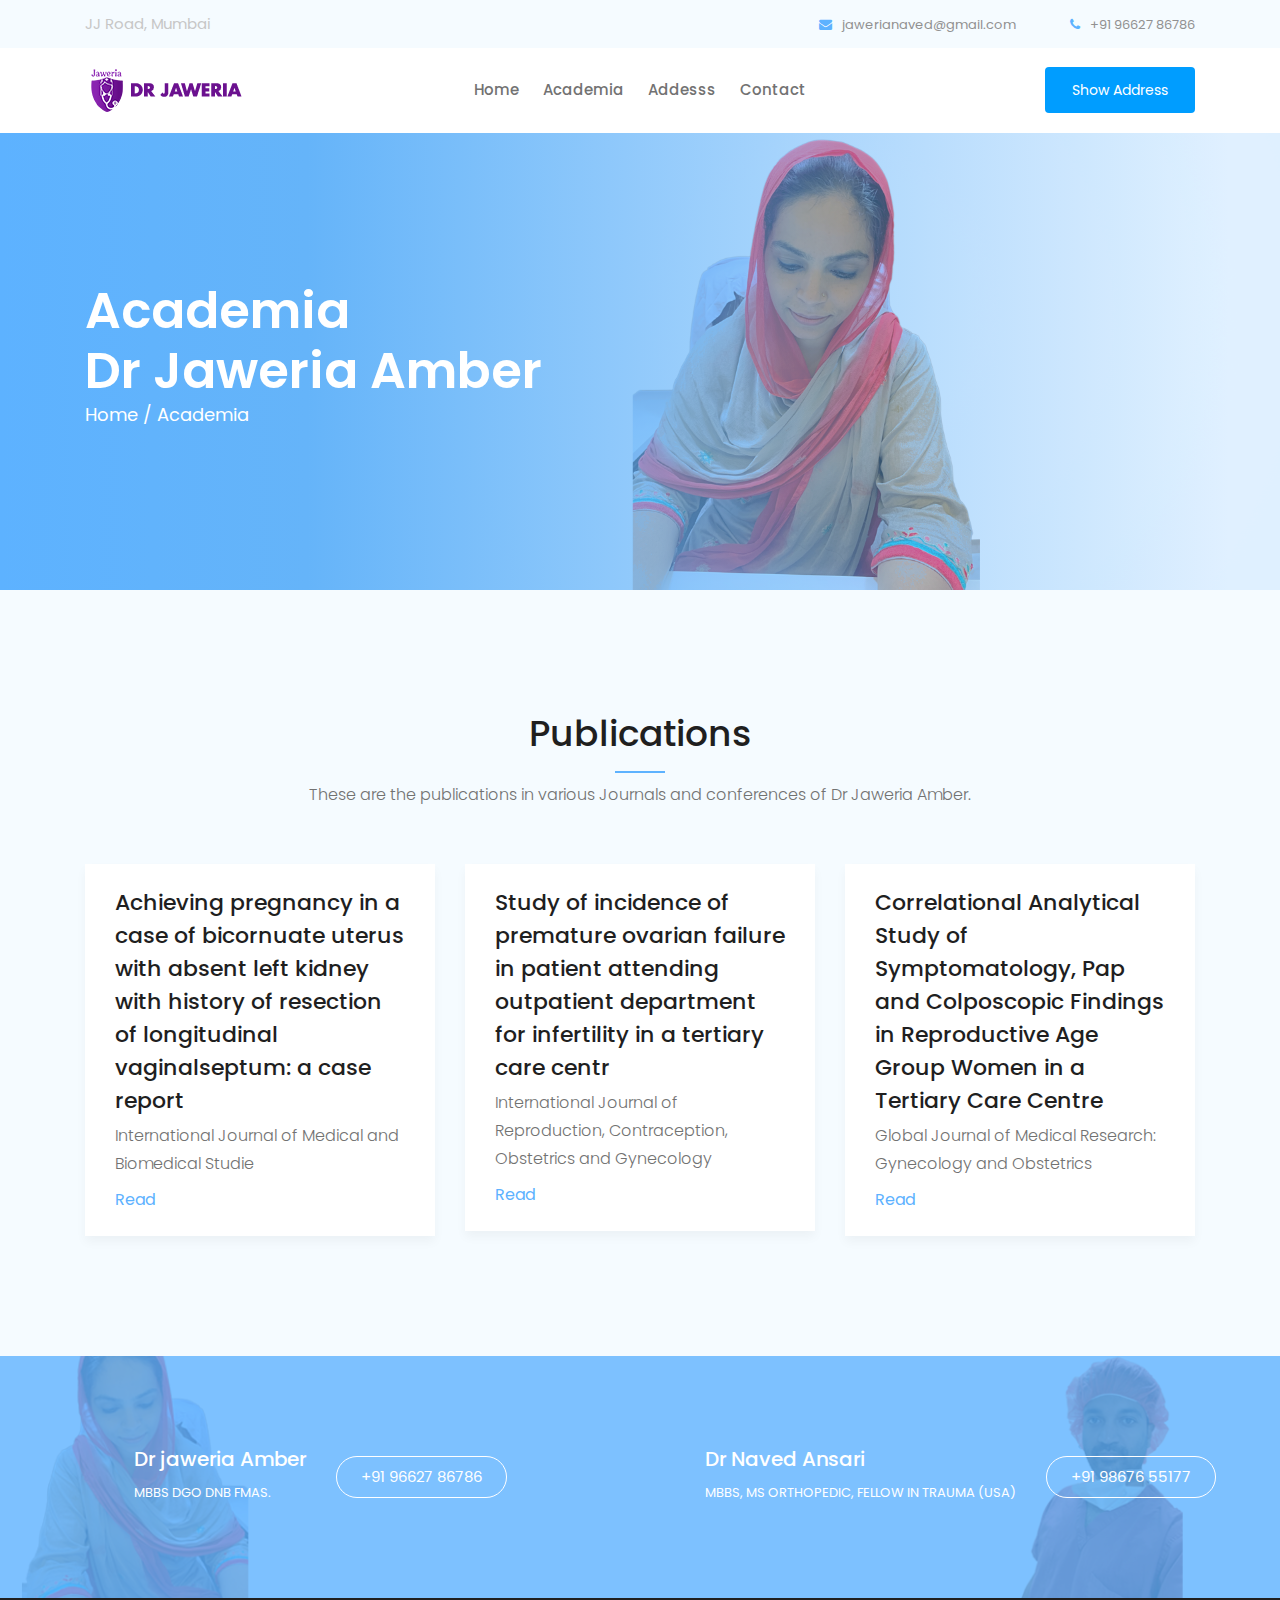
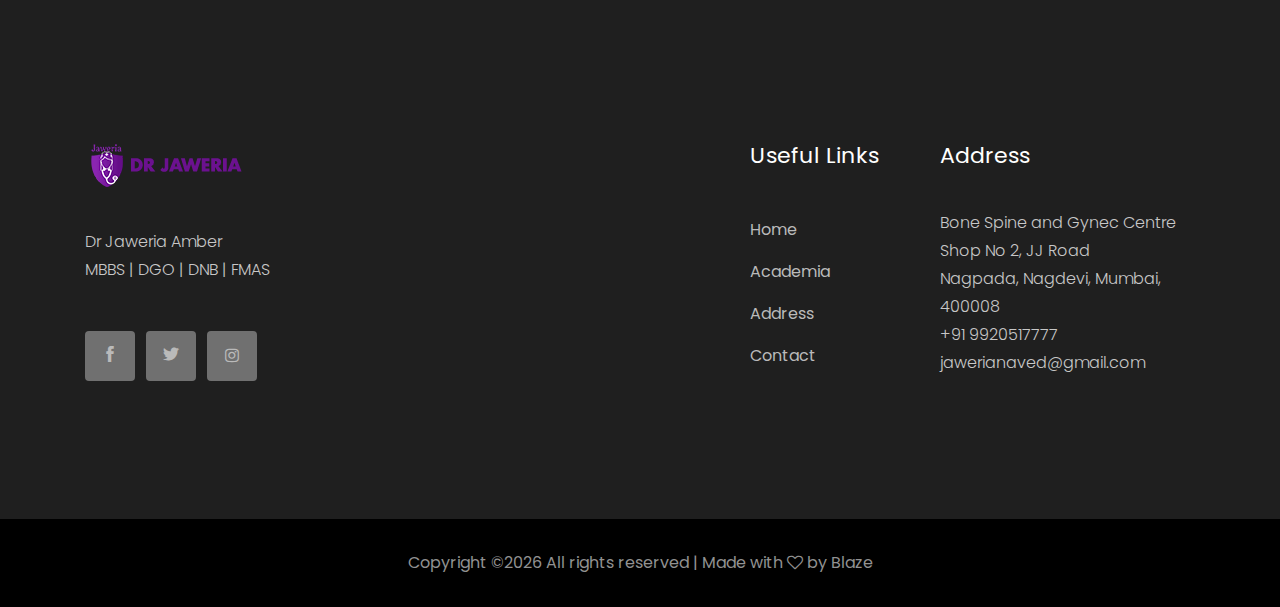
==== academia.html @ 2523c45d "academia added" ====
<!doctype html>
<html class="no-js" lang="zxx">

<head>
    <meta charset="utf-8">
    <meta http-equiv="x-ua-compatible" content="ie=edge">
    <title>Dr Jaweria Amber | Academia</title>
    <meta name="description" content="">
    <meta name="viewport" content="width=device-width, initial-scale=1">

    <!-- SEO WITH META TAGS -->

		<meta name="description" content="Dr Jaweria Amber Ansari is a consulting gynecologist and laparoscopy surgeon with 6 years experience. She works in Bone and Spine and Gynec clinic. She is working as consultant gynecologist in  Elizabeth hospital, Masina Hospital, Saboo Siddiqui Hospital, Habib Hospital, Dholkawala and fauzia nursing home.">

		<meta name="author" content="Jaweria Amber">
	  
		<meta name="robots" content="index, follow" />
	  
		<meta name="keywords" content="Dr Jaweria Amber, Jawer Amber, Jaweria Qazi, Genaecology, Pregnancy, Infertility, Laparoscopy, PCOS, Gynecologist, Doctor, South mumbai, Jj road, Bone spine and Gynec centre">
	  
		<meta name="copyright" content="Dr Jaweria Amber">
	  
		<meta name="DC.title" content="Dr Jaweria Amber">
	  
        <!-- END SEO WITH META TAGS -->

        <!-- OPEN GRAPH -->

		<meta property="og:title" content="Dr Jaweria Amber">
		<meta property="og:site_name" content="Dr Jaweria Amber | Obstetrician Gynecologist and Laparoscopy Surgeon">
		<meta property="og:url" content="https://www.drjaweriaamber.com/">
		<meta property="og:description" content="Dr Jaweria Amber Ansari is a consulting gynecologist and laparoscopy surgeon with 6 years experience. She works in Bone and Spine and Gynec clinic. She is working as consultant gynecologist in  Elizabeth hospital, Masina Hospital, Saboo Siddiqui Hospital, Habib Hospital, Dholkawala and fauzia nursing home.">
		<meta property="og:type" content="profile">
		<meta property="og:image" content="https://www.drjaweriaamber.com/img/jaweriaamber_ogg.jpg">

		<!-- END OPEN GRAPH -->

		<!-- TWITTER GRAPH -->

		<meta name="twitter:card" content="summary_large_image">
		<meta name="twitter:site" content="@MUSTAFAQAZI1998">
		<meta name="twitter:title" content="Dr Jaweria Amber | Obstetrician Gynecologist and Laparoscopy Surgeon">
		<meta name="twitter:description" content="Dr Jaweria Amber Ansari is a consulting gynecologist and laparoscopy surgeon with 6 years experience. She works in Bone and Spine and Gynec clinic. She is working as consultant gynecologist in  Elizabeth hospital, Masina Hospital, Saboo Siddiqui Hospital, Habib Hospital, Dholkawala and fauzia nursing home.">
		<meta name="twitter:image" content="https://www.drjaweriaamber.com/img/jaweriaamber_ogg.jpg">

        <!-- END TWITTER GRAPH -->
        
         <!-- GOOGLE ANALYTICS -->
            <!-- Global site tag (gtag.js) - Google Analytics -->
            <script async src="https://www.googletagmanager.com/gtag/js?id=UA-151672961-6"></script>
            <script>
            window.dataLayer = window.dataLayer || [];
            function gtag(){dataLayer.push(arguments);}
            gtag('js', new Date());

            gtag('config', 'UA-151672961-6');
            </script>
    <!-- END GOOGLE ANALYTICS -->

   <!-- <link rel="manifest" href="site.webmanifest"> -->
   <link rel="apple-touch-icon" sizes="57x57" href="favicon/apple-icon-57x57.png">
   <link rel="apple-touch-icon" sizes="60x60" href="favicon/apple-icon-60x60.png">
   <link rel="apple-touch-icon" sizes="72x72" href="favicon/apple-icon-72x72.png">
   <link rel="apple-touch-icon" sizes="76x76" href="favicon/apple-icon-76x76.png">
   <link rel="apple-touch-icon" sizes="114x114" href="favicon/apple-icon-114x114.png">
   <link rel="apple-touch-icon" sizes="120x120" href="favicon/apple-icon-120x120.png">
   <link rel="apple-touch-icon" sizes="144x144" href="favicon/apple-icon-144x144.png">
   <link rel="apple-touch-icon" sizes="152x152" href="favicon/apple-icon-152x152.png">
   <link rel="apple-touch-icon" sizes="180x180" href="favicon/apple-icon-180x180.png">
   <link rel="icon" type="image/png" sizes="192x192"  href="favicon/android-icon-192x192.png">
   <link rel="icon" type="image/png" sizes="32x32" href="favicon/favicon-32x32.png">
   <link rel="icon" type="image/png" sizes="96x96" href="favicon/favicon-96x96.png">
   <link rel="icon" type="image/png" sizes="16x16" href="favicon/favicon-16x16.png">
   <link rel="manifest" href="favicon/manifest.json">
   <meta name="msapplication-TileColor" content="#ffffff">
   <meta name="msapplication-TileImage" content="favicon/ms-icon-144x144.png">
   <meta name="theme-color" content="#ffffff">
   <!-- Place favicon.ico in the root directory -->
    <!-- CSS here -->
    <link rel="stylesheet" href="css/bootstrap.min.css">
    <link rel="stylesheet" href="css/owl.carousel.min.css">
    <link rel="stylesheet" href="css/magnific-popup.css">
    <link rel="stylesheet" href="css/font-awesome.min.css">
    <link rel="stylesheet" href="css/themify-icons.css">
    <link rel="stylesheet" href="css/nice-select.css">
    <link rel="stylesheet" href="css/flaticon.css">
    <link rel="stylesheet" href="css/gijgo.css">
    <link rel="stylesheet" href="css/animate.css">
    <link rel="stylesheet" href="css/slicknav.css">
    <link rel="stylesheet" href="css/style.css">
    <!-- <link rel="stylesheet" href="css/responsive.css"> -->
</head>

<body>
    <!--[if lte IE 9]>
            <p class="browserupgrade">You are using an <strong>outdated</strong> browser. Please <a href="https://browsehappy.com/">upgrade your browser</a> to improve your experience and security.</p>
        <![endif]-->

    <!-- header-start -->
    <header>
            <div class="header-area ">
                <div class="header-top_area">
                    <div class="container">
                        <div class="row">
                            <div class="col-xl-6 col-md-6 ">
                                <div class="social_media_links">
                                    <a href="#">
                                        JJ Road, Mumbai
                                    </a>
                                    
                                </div>
                            </div>
                            <div class="col-xl-6 col-md-6">
                                <div class="short_contact_list">
                                    <ul>
                                        <li><a href="mailto:jawerianaved@gmail.com"> <i class="fa fa-envelope"></i> jawerianaved@gmail.com</a></li>
                                        <li><a href="tel:+919662786786"> <i class="fa fa-phone"></i> +91 96627 86786</a></li>
                                    </ul>
                                </div>
                            </div>
                        </div>
                    </div>
                </div>
                <div id="sticky-header" class="main-header-area">
                    <div class="container">
                        <div class="row align-items-center">
                            <div class="col-xl-3 col-lg-2">
                                <div class="logo">
                                    <a href="/">
                                        <img src="img/logo.png" alt="Logo">
                                    </a>
                                </div>
                            </div>
                            <div class="col-xl-6 col-lg-7">
                                <div class="main-menu  d-none d-lg-block">
                                    <nav>
                                        <ul id="navigation">
                                            <li><a href="/">Home</a></li>
                                            <li><a class="active" href="#">Academia</a></li>
                                            <!-- <li><a class="servicesbutton" href="#">Services</a></li> -->
                                            
                                            <li><a class="addressbutton" href="#">Addesss</a></li>
                                            <li><a href="#" class="contactusbutton" id="contactusbutton">Contact</a></li>
                                        </ul>
                                    </nav>
                                </div>
                            </div>
                            <div class="col-xl-3 col-lg-3 d-none d-lg-block">
                                <div class="Appointment">
                                    <div class="book_btn d-none d-lg-block">
                                        <a class="addressbutton" href="">Show Address</a>
                                    </div>
                                </div>
                            </div>
                            <div class="col-12">
                                <div class="mobile_menu d-block d-lg-none"></div>
                            </div>
                        </div>
                    </div>
                </div>
            </div>
        </header>
    <!-- header-end -->


    <!-- bradcam_area_start  -->
    <div class="bradcam_area breadcam_bg bradcam_overlay">
        <div class="container">
            <div class="row">
                <div class="col-xl-12">
                    <div class="bradcam_text">
                        <h3>Academia</h3>
                        <h3>Dr Jaweria Amber</h3>
                        <p><a href="/">Home /</a> Academia</p>
                    </div>
                </div>
            </div>
        </div>
    </div>
    <!-- bradcam_area_end  -->


  

    <!-- offers_area_start -->
    <div class="our_department_area">
        <div class="container">
            <div class="row">
                <div class="col-xl-12">
                    <div class="section_title text-center mb-55">
                        <h3>Publications</h3>
                        <p>These are the publications in various Journals and conferences of Dr Jaweria Amber. <br>
                            </p>
                    </div>
                </div>
            </div>
            <div class="row">
                <div class="col-xl-4 col-md-6 col-lg-4">
                    <div class="single_department">
                        <!-- <div class="department_thumb">
                            <img src="img/department/1.png" alt="">
                        </div> -->
                        <div class="department_content">
                            <h3><a href="#">Achieving  pregnancy  in  a  case  of  bicornuate  uterus  with  absent  left  kidney  with  history  of resection of longitudinal vaginalseptum: a case report </a></h3>
                            <p>International Journal of Medical and Biomedical Studie</p>
                            <a href="https://ijmbs.info/index.php/ijmbs/article/view/1244/1023" target="_blank" class="learn_more">Read</a>
                        </div>
                    </div>
                </div>
                <div class="col-xl-4 col-md-6 col-lg-4">
                    <div class="single_department">
                        
                        <div class="department_content">
                            <h3><a href="#">Study of incidence of premature ovarian failure in patient attending outpatient department for infertility in a tertiary care centr</a></h3>
                            <p>International Journal of Reproduction, Contraception, Obstetrics and Gynecology</p>
                            <a href="https://www.ijrcog.org/index.php/ijrcog/article/view/6960" target="_blank" class="learn_more">Read</a>
                        </div>
                    </div>
                </div>
                <div class="col-xl-4 col-md-6 col-lg-4">
                    <div class="single_department">
                        
                        <div class="department_content">
                            <h3><a href="#">Correlational Analytical Study of Symptomatology, Pap and Colposcopic Findings in Reproductive Age Group Women in a Tertiary Care Centre </a></h3>
                            <p>Global Journal of Medical Research: Gynecology and Obstetrics </p>
                            <a href="/assets/pdf/2-Correlational-Analytical-Study.pdf" target="_blank" class="learn_more">Read</a>
                        </div>
                    </div>
                </div>
                
            </div>
        </div>
    </div>
    <!-- offers_area_end -->

    


    <!-- Emergency_contact start -->
    <div class="Emergency_contact" id="contactus">
            <div class="conatiner-fluid p-0">
                <div class="row no-gutters">
                    <div class="col-xl-6">
                        <div class="single_emergency d-flex align-items-center justify-content-center emergency_bg_1 overlay_skyblue">
                            <div class="info">
                                <h3>Dr jaweria Amber</h3>
                                <p>MBBS DGO DNB FMAS.</p>
                            </div>
                            <div class="info_button">
                                <a href="#" class="boxed-btn3-white">+91 96627 86786</a>
                            </div>
                        </div>
                    </div>
                    <div class="col-xl-6">
                        <div class="single_emergency d-flex align-items-center justify-content-center emergency_bg_2 overlay_skyblue">
                            <div class="info">
                                <h3>Dr Naved Ansari</h3>
                                <p>MBBS, MS ORTHOPEDIC, FELLOW IN TRAUMA (USA)  </p>
                            </div>
                            <div class="info_button">
                                <a href="#" class="boxed-btn3-white">+91 98676 55177</a>
                            </div>
                        </div>
                    </div>
                </div>
            </div>
        </div>
    <!-- Emergency_contact end -->

<!-- footer start -->
<footer class="footer">
        <div class="footer_top">
            <div class="container">
                <div class="row">
                    <div class="col-xl-4 col-md-6 col-lg-4">
                        <div class="footer_widget">
                            <div class="footer_logo">
                                <a href="#">
                                    <img src="img/footer_logo.png" alt="">
                                </a>
                            </div>
                            <p>
                                    Dr Jaweria Amber  <br>
                                    MBBS | DGO | DNB | FMAS
                            </p>
                            <div class="socail_links">
                                <ul>
                                    <li>
                                        <a href="#">
                                            <i class="ti-facebook"></i>
                                        </a>
                                    </li>
                                    <li>
                                        <a href="#">
                                            <i class="ti-twitter-alt"></i>
                                        </a>
                                    </li>
                                    <li>
                                        <a href="#">
                                            <i class="fa fa-instagram"></i>
                                        </a>
                                    </li>
                                </ul>
                            </div>

                        </div>
                    </div>
                    <div class="col-xl-2 offset-xl-1 col-md-6 col-lg-3">
                        <!-- <div class="footer_widget">
                            <h3 class="footer_title">
                                    Departments
                            </h3>
                            <ul>
                                <li><a href="#">Eye Care</a></li>
                                <li><a href="#">Skin Care</a></li>
                                <li><a href="#">Pathology</a></li>
                                <li><a href="#">Medicine</a></li>
                                <li><a href="#">Dental</a></li>
                            </ul>

                        </div> -->
                    </div>
                    <div class="col-xl-2 col-md-6 col-lg-2">
                        <div class="footer_widget">
                            <h3 class="footer_title">
                                    Useful Links
                            </h3>
                            <ul>
                                <li><a href="/">Home</a></li>
                                <li><a href="#">Academia</a></li>
                                <li><a class="addressbutton" href="#">Address</a></li>
                                <li><a href="#" class="contactusbutton"> Contact</a></li>
                                <!-- <li><a href="#"> Appointment</a></li> -->
                            </ul>
                        </div>
                    </div>
                    <div class="col-xl-3 col-md-6 col-lg-3" id="address">
                        <div class="footer_widget">
                            <h3 class="footer_title">
                                    Address
                            </h3>
                            <p>
                                Bone Spine and Gynec Centre <br>
                                Shop No 2, JJ Road<br>
                                Nagpada, Nagdevi, Mumbai, 400008 <br>
                                +91 9920517777 <br>
                                jawerianaved@gmail.com
                            </p>
                        </div>
                    </div>
                </div>
            </div>
        </div>
        <div class="copy-right_text">
            <div class="container">
                <div class="footer_border"></div>
                <div class="row">
                    <div class="col-xl-12">
                        <p class="copy_right text-center">
                            <!-- Link back to Colorlib can't be removed. Template is licensed under CC BY 3.0. -->
Copyright &copy;<script>document.write(new Date().getFullYear());</script> All rights reserved | Made with <i class="fa fa-heart-o" aria-hidden="true"></i> by Blaze
<!-- Link back to Colorlib can't be removed. Template is licensed under CC BY 3.0. -->
                        </p>
                    </div>
                </div>
            </div>
        </div>
    </footer>
<!-- footer end  -->
    <!-- link that opens popup -->

    <!-- JS here -->
    <script src="js/vendor/modernizr-3.5.0.min.js"></script>
    <script src="js/vendor/jquery-1.12.4.min.js"></script>
    <script src="js/popper.min.js"></script>
    <script src="js/bootstrap.min.js"></script>
    <script src="js/owl.carousel.min.js"></script>
    <script src="js/isotope.pkgd.min.js"></script>
    <script src="js/ajax-form.js"></script>
    <script src="js/waypoints.min.js"></script>
    <script src="js/jquery.counterup.min.js"></script>
    <script src="js/imagesloaded.pkgd.min.js"></script>
    <script src="js/scrollIt.js"></script>
    <script src="js/jquery.scrollUp.min.js"></script>
    <script src="js/wow.min.js"></script>
    <script src="js/nice-select.min.js"></script>
    <script src="js/jquery.slicknav.min.js"></script>
    <script src="js/jquery.magnific-popup.min.js"></script>
    <script src="js/plugins.js"></script>
    <script src="js/gijgo.min.js"></script>
    <!--contact js-->
    <script src="js/contact.js"></script>
    <script src="js/jquery.ajaxchimp.min.js"></script>
    <script src="js/jquery.form.js"></script>
    <script src="js/jquery.validate.min.js"></script>
    <script src="js/mail-script.js"></script>

    <script src="js/main.js"></script>
    <script>
        $('#datepicker').datepicker({
            iconsLibrary: 'fontawesome',
            icons: {
                rightIcon: '<span class="fa fa-caret-down"></span>'
            }
        });
        $('#datepicker2').datepicker({
            iconsLibrary: 'fontawesome',
            icons: {
                rightIcon: '<span class="fa fa-caret-down"></span>'
            }

        });
    $(document).ready(function() {
    // $('.js-example-basic-multiple').select2();
});


// Scrolling
     // Scrolling 
     $(".contactusbutton").click(function(e) {
				e.preventDefault();
					$([document.documentElement, document.body]).animate({
						scrollTop: $("#contactus").offset().top -40
					}, 1000);
		});
        $(".addressbutton").click(function(e) {
				e.preventDefault();
					$([document.documentElement, document.body]).animate({
						scrollTop: $("#address").offset().top - 70
					}, 1000);
		});
        $(".servicesbutton").click(function(e) {
				e.preventDefault();
					$([document.documentElement, document.body]).animate({
						scrollTop: $("#services").offset().top - 40
					}, 1000);
		});
    </script>
</body>

</html>
---- css/themify-icons.css ----
@font-face {
	font-family: 'themify';
	src:url('../fonts/themify.eot?-fvbane');
	src:url('../fonts/themify.eot?#iefix-fvbane') format('embedded-opentype'),
		url('../fonts/themify.woff?-fvbane') format('woff'),
		url('../fonts/themify.ttf?-fvbane') format('truetype'),
		url('../fonts/themify.svg?-fvbane#themify') format('svg');
	font-weight: normal;
	font-style: normal;
}

[class^="ti-"], [class*=" ti-"] {
	font-family: 'themify';
	/* speak: none; */
	font-style: normal;
	font-weight: normal;
	font-variant: normal;
	text-transform: none;
	line-height: 1;

	/* Better Font Rendering =========== */
	-webkit-font-smoothing: antialiased;
	-moz-osx-font-smoothing: grayscale;
}

.ti-wand:before {
	content: "\e600";
}
.ti-volume:before {
	content: "\e601";
}
.ti-user:before {
	content: "\e602";
}
.ti-unlock:before {
	content: "\e603";
}
.ti-unlink:before {
	content: "\e604";
}
.ti-trash:before {
	content: "\e605";
}
.ti-thought:before {
	content: "\e606";
}
.ti-target:before {
	content: "\e607";
}
.ti-tag:before {
	content: "\e608";
}
.ti-tablet:before {
	content: "\e609";
}
.ti-star:before {
	content: "\e60a";
}
.ti-spray:before {
	content: "\e60b";
}
.ti-signal:before {
	content: "\e60c";
}
.ti-shopping-cart:before {
	content: "\e60d";
}
.ti-shopping-cart-full:before {
	content: "\e60e";
}
.ti-settings:before {
	content: "\e60f";
}
.ti-search:before {
	content: "\e610";
}
.ti-zoom-in:before {
	content: "\e611";
}
.ti-zoom-out:before {
	content: "\e612";
}
.ti-cut:before {
	content: "\e613";
}
.ti-ruler:before {
	content: "\e614";
}
.ti-ruler-pencil:before {
	content: "\e615";
}
.ti-ruler-alt:before {
	content: "\e616";
}
.ti-bookmark:before {
	content: "\e617";
}
.ti-bookmark-alt:before {
	content: "\e618";
}
.ti-reload:before {
	content: "\e619";
}
.ti-plus:before {
	content: "\e61a";
}
.ti-pin:before {
	content: "\e61b";
}
.ti-pencil:before {
	content: "\e61c";
}
.ti-pencil-alt:before {
	content: "\e61d";
}
.ti-paint-roller:before {
	content: "\e61e";
}
.ti-paint-bucket:before {
	content: "\e61f";
}
.ti-na:before {
	content: "\e620";
}
.ti-mobile:before {
	content: "\e621";
}
.ti-minus:before {
	content: "\e622";
}
.ti-medall:before {
	content: "\e623";
}
.ti-medall-alt:before {
	content: "\e624";
}
.ti-marker:before {
	content: "\e625";
}
.ti-marker-alt:before {
	content: "\e626";
}
.ti-arrow-up:before {
	content: "\e627";
}
.ti-arrow-right:before {
	content: "\e628";
}
.ti-arrow-left:before {
	content: "\e629";
}
.ti-arrow-down:before {
	content: "\e62a";
}
.ti-lock:before {
	content: "\e62b";
}
.ti-location-arrow:before {
	content: "\e62c";
}
.ti-link:before {
	content: "\e62d";
}
.ti-layout:before {
	content: "\e62e";
}
.ti-layers:before {
	content: "\e62f";
}
.ti-layers-alt:before {
	content: "\e630";
}
.ti-key:before {
	content: "\e631";
}
.ti-import:before {
	content: "\e632";
}
.ti-image:before {
	content: "\e633";
}
.ti-heart:before {
	content: "\e634";
}
.ti-heart-broken:before {
	content: "\e635";
}
.ti-hand-stop:before {
	content: "\e636";
}
.ti-hand-open:before {
	content: "\e637";
}
.ti-hand-drag:before {
	content: "\e638";
}
.ti-folder:before {
	content: "\e639";
}
.ti-flag:before {
	content: "\e63a";
}
.ti-flag-alt:before {
	content: "\e63b";
}
.ti-flag-alt-2:before {
	content: "\e63c";
}
.ti-eye:before {
	content: "\e63d";
}
.ti-export:before {
	content: "\e63e";
}
.ti-exchange-vertical:before {
	content: "\e63f";
}
.ti-desktop:before {
	content: "\e640";
}
.ti-cup:before {
	content: "\e641";
}
.ti-crown:before {
	content: "\e642";
}
.ti-comments:before {
	content: "\e643";
}
.ti-comment:before {
	content: "\e644";
}
.ti-comment-alt:before {
	content: "\e645";
}
.ti-close:before {
	content: "\e646";
}
.ti-clip:before {
	content: "\e647";
}
.ti-angle-up:before {
	content: "\e648";
}
.ti-angle-right:before {
	content: "\e649";
}
.ti-angle-left:before {
	content: "\e64a";
}
.ti-angle-down:before {
	content: "\e64b";
}
.ti-check:before {
	content: "\e64c";
}
.ti-check-box:before {
	content: "\e64d";
}
.ti-camera:before {
	content: "\e64e";
}
.ti-announcement:before {
	content: "\e64f";
}
.ti-brush:before {
	content: "\e650";
}
.ti-briefcase:before {
	content: "\e651";
}
.ti-bolt:before {
	content: "\e652";
}
.ti-bolt-alt:before {
	content: "\e653";
}
.ti-blackboard:before {
	content: "\e654";
}
.ti-bag:before {
	content: "\e655";
}
.ti-move:before {
	content: "\e656";
}
.ti-arrows-vertical:before {
	content: "\e657";
}
.ti-arrows-horizontal:before {
	content: "\e658";
}
.ti-fullscreen:before {
	content: "\e659";
}
.ti-arrow-top-right:before {
	content: "\e65a";
}
.ti-arrow-top-left:before {
	content: "\e65b";
}
.ti-arrow-circle-up:before {
	content: "\e65c";
}
.ti-arrow-circle-right:before {
	content: "\e65d";
}
.ti-arrow-circle-left:before {
	content: "\e65e";
}
.ti-arrow-circle-down:before {
	content: "\e65f";
}
.ti-angle-double-up:before {
	content: "\e660";
}
.ti-angle-double-right:before {
	content: "\e661";
}
.ti-angle-double-left:before {
	content: "\e662";
}
.ti-angle-double-down:before {
	content: "\e663";
}
.ti-zip:before {
	content: "\e664";
}
.ti-world:before {
	content: "\e665";
}
.ti-wheelchair:before {
	content: "\e666";
}
.ti-view-list:before {
	content: "\e667";
}
.ti-view-list-alt:before {
	content: "\e668";
}
.ti-view-grid:before {
	content: "\e669";
}
.ti-uppercase:before {
	content: "\e66a";
}
.ti-upload:before {
	content: "\e66b";
}
.ti-underline:before {
	content: "\e66c";
}
.ti-truck:before {
	content: "\e66d";
}
.ti-timer:before {
	content: "\e66e";
}
.ti-ticket:before {
	content: "\e66f";
}
.ti-thumb-up:before {
	content: "\e670";
}
.ti-thumb-down:before {
	content: "\e671";
}
.ti-text:before {
	content: "\e672";
}
.ti-stats-up:before {
	content: "\e673";
}
.ti-stats-down:before {
	content: "\e674";
}
.ti-split-v:before {
	content: "\e675";
}
.ti-split-h:before {
	content: "\e676";
}
.ti-smallcap:before {
	content: "\e677";
}
.ti-shine:before {
	content: "\e678";
}
.ti-shift-right:before {
	content: "\e679";
}
.ti-shift-left:before {
	content: "\e67a";
}
.ti-shield:before {
	content: "\e67b";
}
.ti-notepad:before {
	content: "\e67c";
}
.ti-server:before {
	content: "\e67d";
}
.ti-quote-right:before {
	content: "\e67e";
}
.ti-quote-left:before {
	content: "\e67f";
}
.ti-pulse:before {
	content: "\e680";
}
.ti-printer:before {
	content: "\e681";
}
.ti-power-off:before {
	content: "\e682";
}
.ti-plug:before {
	content: "\e683";
}
.ti-pie-chart:before {
	content: "\e684";
}
.ti-paragraph:before {
	content: "\e685";
}
.ti-panel:before {
	content: "\e686";
}
.ti-package:before {
	content: "\e687";
}
.ti-music:before {
	content: "\e688";
}
.ti-music-alt:before {
	content: "\e689";
}
.ti-mouse:before {
	content: "\e68a";
}
.ti-mouse-alt:before {
	content: "\e68b";
}
.ti-money:before {
	content: "\e68c";
}
.ti-microphone:before {
	content: "\e68d";
}
.ti-menu:before {
	content: "\e68e";
}
.ti-menu-alt:before {
	content: "\e68f";
}
.ti-map:before {
	content: "\e690";
}
.ti-map-alt:before {
	content: "\e691";
}
.ti-loop:before {
	content: "\e692";
}
.ti-location-pin:before {
	content: "\e693";
}
.ti-list:before {
	content: "\e694";
}
.ti-light-bulb:before {
	content: "\e695";
}
.ti-Italic:before {
	content: "\e696";
}
.ti-info:before {
	content: "\e697";
}
.ti-infinite:before {
	content: "\e698";
}
.ti-id-badge:before {
	content: "\e699";
}
.ti-hummer:before {
	content: "\e69a";
}
.ti-home:before {
	content: "\e69b";
}
.ti-help:before {
	content: "\e69c";
}
.ti-headphone:before {
	content: "\e69d";
}
.ti-harddrives:before {
	content: "\e69e";
}
.ti-harddrive:before {
	content: "\e69f";
}
.ti-gift:before {
	content: "\e6a0";
}
.ti-game:before {
	content: "\e6a1";
}
.ti-filter:before {
	content: "\e6a2";
}
.ti-files:before {
	content: "\e6a3";
}
.ti-file:before {
	content: "\e6a4";
}
.ti-eraser:before {
	content: "\e6a5";
}
.ti-envelope:before {
	content: "\e6a6";
}
.ti-download:before {
	content: "\e6a7";
}
.ti-direction:before {
	content: "\e6a8";
}
.ti-direction-alt:before {
	content: "\e6a9";
}
.ti-dashboard:before {
	content: "\e6aa";
}
.ti-control-stop:before {
	content: "\e6ab";
}
.ti-control-shuffle:before {
	content: "\e6ac";
}
.ti-control-play:before {
	content: "\e6ad";
}
.ti-control-pause:before {
	content: "\e6ae";
}
.ti-control-forward:before {
	content: "\e6af";
}
.ti-control-backward:before {
	content: "\e6b0";
}
.ti-cloud:before {
	content: "\e6b1";
}
.ti-cloud-up:before {
	content: "\e6b2";
}
.ti-cloud-down:before {
	content: "\e6b3";
}
.ti-clipboard:before {
	content: "\e6b4";
}
.ti-car:before {
	content: "\e6b5";
}
.ti-calendar:before {
	content: "\e6b6";
}
.ti-book:before {
	content: "\e6b7";
}
.ti-bell:before {
	content: "\e6b8";
}
.ti-basketball:before {
	content: "\e6b9";
}
.ti-bar-chart:before {
	content: "\e6ba";
}
.ti-bar-chart-alt:before {
	content: "\e6bb";
}
.ti-back-right:before {
	content: "\e6bc";
}
.ti-back-left:before {
	content: "\e6bd";
}
.ti-arrows-corner:before {
	content: "\e6be";
}
.ti-archive:before {
	content: "\e6bf";
}
.ti-anchor:before {
	content: "\e6c0";
}
.ti-align-right:before {
	content: "\e6c1";
}
.ti-align-left:before {
	content: "\e6c2";
}
.ti-align-justify:before {
	content: "\e6c3";
}
.ti-align-center:before {
	content: "\e6c4";
}
.ti-alert:before {
	content: "\e6c5";
}
.ti-alarm-clock:before {
	content: "\e6c6";
}
.ti-agenda:before {
	content: "\e6c7";
}
.ti-write:before {
	content: "\e6c8";
}
.ti-window:before {
	content: "\e6c9";
}
.ti-widgetized:before {
	content: "\e6ca";
}
.ti-widget:before {
	content: "\e6cb";
}
.ti-widget-alt:before {
	content: "\e6cc";
}
.ti-wallet:before {
	content: "\e6cd";
}
.ti-video-clapper:before {
	content: "\e6ce";
}
.ti-video-camera:before {
	content: "\e6cf";
}
.ti-vector:before {
	content: "\e6d0";
}
.ti-themify-logo:before {
	content: "\e6d1";
}
.ti-themify-favicon:before {
	content: "\e6d2";
}
.ti-themify-favicon-alt:before {
	content: "\e6d3";
}
.ti-support:before {
	content: "\e6d4";
}
.ti-stamp:before {
	content: "\e6d5";
}
.ti-split-v-alt:before {
	content: "\e6d6";
}
.ti-slice:before {
	content: "\e6d7";
}
.ti-shortcode:before {
	content: "\e6d8";
}
.ti-shift-right-alt:before {
	content: "\e6d9";
}
.ti-shift-left-alt:before {
	content: "\e6da";
}
.ti-ruler-alt-2:before {
	content: "\e6db";
}
.ti-receipt:before {
	content: "\e6dc";
}
.ti-pin2:before {
	content: "\e6dd";
}
.ti-pin-alt:before {
	content: "\e6de";
}
.ti-pencil-alt2:before {
	content: "\e6df";
}
.ti-palette:before {
	content: "\e6e0";
}
.ti-more:before {
	content: "\e6e1";
}
.ti-more-alt:before {
	content: "\e6e2";
}
.ti-microphone-alt:before {
	content: "\e6e3";
}
.ti-magnet:before {
	content: "\e6e4";
}
.ti-line-double:before {
	content: "\e6e5";
}
.ti-line-dotted:before {
	content: "\e6e6";
}
.ti-line-dashed:before {
	content: "\e6e7";
}
.ti-layout-width-full:before {
	content: "\e6e8";
}
.ti-layout-width-default:before {
	content: "\e6e9";
}
.ti-layout-width-default-alt:before {
	content: "\e6ea";
}
.ti-layout-tab:before {
	content: "\e6eb";
}
.ti-layout-tab-window:before {
	content: "\e6ec";
}
.ti-layout-tab-v:before {
	content: "\e6ed";
}
.ti-layout-tab-min:before {
	content: "\e6ee";
}
.ti-layout-slider:before {
	content: "\e6ef";
}
.ti-layout-slider-alt:before {
	content: "\e6f0";
}
.ti-layout-sidebar-right:before {
	content: "\e6f1";
}
.ti-layout-sidebar-none:before {
	content: "\e6f2";
}
.ti-layout-sidebar-left:before {
	content: "\e6f3";
}
.ti-layout-placeholder:before {
	content: "\e6f4";
}
.ti-layout-menu:before {
	content: "\e6f5";
}
.ti-layout-menu-v:before {
	content: "\e6f6";
}
.ti-layout-menu-separated:before {
	content: "\e6f7";
}
.ti-layout-menu-full:before {
	content: "\e6f8";
}
.ti-layout-media-right-alt:before {
	content: "\e6f9";
}
.ti-layout-media-right:before {
	content: "\e6fa";
}
.ti-layout-media-overlay:before {
	content: "\e6fb";
}
.ti-layout-media-overlay-alt:before {
	content: "\e6fc";
}
.ti-layout-media-overlay-alt-2:before {
	content: "\e6fd";
}
.ti-layout-media-left-alt:before {
	content: "\e6fe";
}
.ti-layout-media-left:before {
	content: "\e6ff";
}
.ti-layout-media-center-alt:before {
	content: "\e700";
}
.ti-layout-media-center:before {
	content: "\e701";
}
.ti-layout-list-thumb:before {
	content: "\e702";
}
.ti-layout-list-thumb-alt:before {
	content: "\e703";
}
.ti-layout-list-post:before {
	content: "\e704";
}
.ti-layout-list-large-image:before {
	content: "\e705";
}
.ti-layout-line-solid:before {
	content: "\e706";
}
.ti-layout-grid4:before {
	content: "\e707";
}
.ti-layout-grid3:before {
	content: "\e708";
}
.ti-layout-grid2:before {
	content: "\e709";
}
.ti-layout-grid2-thumb:before {
	content: "\e70a";
}
.ti-layout-cta-right:before {
	content: "\e70b";
}
.ti-layout-cta-left:before {
	content: "\e70c";
}
.ti-layout-cta-center:before {
	content: "\e70d";
}
.ti-layout-cta-btn-right:before {
	content: "\e70e";
}
.ti-layout-cta-btn-left:before {
	content: "\e70f";
}
.ti-layout-column4:before {
	content: "\e710";
}
.ti-layout-column3:before {
	content: "\e711";
}
.ti-layout-column2:before {
	content: "\e712";
}
.ti-layout-accordion-separated:before {
	content: "\e713";
}
.ti-layout-accordion-merged:before {
	content: "\e714";
}
.ti-layout-accordion-list:before {
	content: "\e715";
}
.ti-ink-pen:before {
	content: "\e716";
}
.ti-info-alt:before {
	content: "\e717";
}
.ti-help-alt:before {
	content: "\e718";
}
.ti-headphone-alt:before {
	content: "\e719";
}
.ti-hand-point-up:before {
	content: "\e71a";
}
.ti-hand-point-right:before {
	content: "\e71b";
}
.ti-hand-point-left:before {
	content: "\e71c";
}
.ti-hand-point-down:before {
	content: "\e71d";
}
.ti-gallery:before {
	content: "\e71e";
}
.ti-face-smile:before {
	content: "\e71f";
}
.ti-face-sad:before {
	content: "\e720";
}
.ti-credit-card:before {
	content: "\e721";
}
.ti-control-skip-forward:before {
	content: "\e722";
}
.ti-control-skip-backward:before {
	content: "\e723";
}
.ti-control-record:before {
	content: "\e724";
}
.ti-control-eject:before {
	content: "\e725";
}
.ti-comments-smiley:before {
	content: "\e726";
}
.ti-brush-alt:before {
	content: "\e727";
}
.ti-youtube:before {
	content: "\e728";
}
.ti-vimeo:before {
	content: "\e729";
}
.ti-twitter:before {
	content: "\e72a";
}
.ti-time:before {
	content: "\e72b";
}
.ti-tumblr:before {
	content: "\e72c";
}
.ti-skype:before {
	content: "\e72d";
}
.ti-share:before {
	content: "\e72e";
}
.ti-share-alt:before {
	content: "\e72f";
}
.ti-rocket:before {
	content: "\e730";
}
.ti-pinterest:before {
	content: "\e731";
}
.ti-new-window:before {
	content: "\e732";
}
.ti-microsoft:before {
	content: "\e733";
}
.ti-list-ol:before {
	content: "\e734";
}
.ti-linkedin:before {
	content: "\e735";
}
.ti-layout-sidebar-2:before {
	content: "\e736";
}
.ti-layout-grid4-alt:before {
	content: "\e737";
}
.ti-layout-grid3-alt:before {
	content: "\e738";
}
.ti-layout-grid2-alt:before {
	content: "\e739";
}
.ti-layout-column4-alt:before {
	content: "\e73a";
}
.ti-layout-column3-alt:before {
	content: "\e73b";
}
.ti-layout-column2-alt:before {
	content: "\e73c";
}
.ti-instagram:before {
	content: "\e73d";
}
.ti-google:before {
	content: "\e73e";
}
.ti-github:before {
	content: "\e73f";
}
.ti-flickr:before {
	content: "\e740";
}
.ti-facebook:before {
	content: "\e741";
}
.ti-dropbox:before {
	content: "\e742";
}
.ti-dribbble:before {
	content: "\e743";
}
.ti-apple:before {
	content: "\e744";
}
.ti-android:before {
	content: "\e745";
}
.ti-save:before {
	content: "\e746";
}
.ti-save-alt:before {
	content: "\e747";
}
.ti-yahoo:before {
	content: "\e748";
}
.ti-wordpress:before {
	content: "\e749";
}
.ti-vimeo-alt:before {
	content: "\e74a";
}
.ti-twitter-alt:before {
	content: "\e74b";
}
.ti-tumblr-alt:before {
	content: "\e74c";
}
.ti-trello:before {
	content: "\e74d";
}
.ti-stack-overflow:before {
	content: "\e74e";
}
.ti-soundcloud:before {
	content: "\e74f";
}
.ti-sharethis:before {
	content: "\e750";
}
.ti-sharethis-alt:before {
	content: "\e751";
}
.ti-reddit:before {
	content: "\e752";
}
.ti-pinterest-alt:before {
	content: "\e753";
}
.ti-microsoft-alt:before {
	content: "\e754";
}
.ti-linux:before {
	content: "\e755";
}
.ti-jsfiddle:before {
	content: "\e756";
}
.ti-joomla:before {
	content: "\e757";
}
.ti-html5:before {
	content: "\e758";
}
.ti-flickr-alt:before {
	content: "\e759";
}
.ti-email:before {
	content: "\e75a";
}
.ti-drupal:before {
	content: "\e75b";
}
.ti-dropbox-alt:before {
	content: "\e75c";
}
.ti-css3:before {
	content: "\e75d";
}
.ti-rss:before {
	content: "\e75e";
}
.ti-rss-alt:before {
	content: "\e75f";
}
---- css/nice-select.css ----
.nice-select {
  -webkit-tap-highlight-color: transparent;
  background-color: #fff;
  border-radius: 5px;
  border: solid 1px #e8e8e8;
  box-sizing: border-box;
  clear: both;
  cursor: pointer;
  display: block;
  float: left;
  font-family: inherit;
  font-size: 14px;
  font-weight: normal;
  height: 42px;
  line-height: 40px;
  outline: none;
  padding-left: 18px;
  padding-right: 30px;
  position: relative;
  text-align: left !important;
  -webkit-transition: all 0.2s ease-in-out;
  transition: all 0.2s ease-in-out;
  -webkit-user-select: none;
     -moz-user-select: none;
      -ms-user-select: none;
          user-select: none;
  white-space: nowrap;
  width: auto; }
  .nice-select:hover {
    border-color: #dbdbdb; }
  .nice-select:active, .nice-select.open, .nice-select:focus {
    border-color: #999; }


  .nice-select.disabled {
    border-color: #ededed;
    color: #999;
    pointer-events: none; }
    .nice-select.disabled:after {
      border-color: #cccccc; }
  .nice-select.wide {
    width: 100%; }
    .nice-select.wide .list {
      left: 0 !important;
      right: 0 !important; }
  .nice-select.right {
    float: right; }
    .nice-select.right .list {
      left: auto;
      right: 0; }
  .nice-select.small {
    font-size: 12px;
    height: 36px;
    line-height: 34px; }
    .nice-select.small:after {
      height: 4px;
      width: 4px; }
    .nice-select.small .option {
      line-height: 34px;
      min-height: 34px; }
  .nice-select .list {
    background-color: #fff;
    border-radius: 5px;
    box-shadow: 0 0 0 1px rgba(68, 68, 68, 0.11);
    box-sizing: border-box;
    margin-top: 4px;
    opacity: 0;
    overflow: hidden;
    padding: 0;
    pointer-events: none;
    position: absolute;
    top: 100%;
    left: 0;
    -webkit-transform-origin: 50% 0;
        -ms-transform-origin: 50% 0;
            transform-origin: 50% 0;
    -webkit-transform: scale(0.75) translateY(-21px);
        -ms-transform: scale(0.75) translateY(-21px);
            transform: scale(0.75) translateY(-21px);
    -webkit-transition: all 0.2s cubic-bezier(0.5, 0, 0, 1.25), opacity 0.15s ease-out;
    transition: all 0.2s cubic-bezier(0.5, 0, 0, 1.25), opacity 0.15s ease-out;
    z-index: 9; }
    .nice-select .list:hover .option:not(:hover) {
      background-color: transparent !important; }
  .nice-select .option {
    cursor: pointer;
    font-weight: 400;
    line-height: 40px;
    list-style: none;
    min-height: 40px;
    outline: none;
    padding-left: 18px;
    padding-right: 29px;
    text-align: left;
    -webkit-transition: all 0.2s;
    transition: all 0.2s; }
    .nice-select .option:hover, .nice-select .option.focus, .nice-select .option.selected.focus {
      background-color: #f6f6f6; }
    .nice-select .option.selected {
      font-weight: bold; }
    .nice-select .option.disabled {
      background-color: transparent;
      color: #999;
      cursor: default; }

.no-csspointerevents .nice-select .list {
  display: none; }

.no-csspointerevents .nice-select.open .list {
  display: block; }





  /* ,,,,,,,,,,,,,,,, */


  .nice-select:after {
    content: "\e64b";
    display: block;
    height: 5px;
    margin-top: -5px;
    pointer-events: none;
    position: absolute;
    right: 30px;
    top: 8px;
    transition: all 0.15s ease-in-out;
    width: 5px;
    font-family: 'themify';
    color: #ddd; }

    .nice-select.open:after {
 }
    .nice-select.open .list {
      opacity: 1;
      pointer-events: auto;
      -webkit-transform: scale(1) translateY(0);
          -ms-transform: scale(1) translateY(0);
              transform: scale(1) translateY(0); }
---- css/flaticon.css ----
/*
  	Flaticon icon font: Flaticon
  	Creation date: 24/09/2019 10:38
  	*/

@font-face {
  font-family: "Flaticon";
  src: url("../fonts/Flaticon.eot");
  src: url("../fonts/Flaticon.eot?#iefix") format("embedded-opentype"),
       url("../fonts/Flaticon.woff2") format("woff2"),
       url("../fonts/Flaticon.woff") format("woff"),
       url("../fonts/Flaticon.ttf") format("truetype"),
       url("../fonts/Flaticon.ttf") format("truetype"),
       url("../fonts/Flaticon.svg#Flaticon") format("svg");
  font-weight: normal;
  font-style: normal;
}

@media screen and (-webkit-min-device-pixel-ratio:0) {
  @font-face {
    font-family: "Flaticon";
    src: url("../fonts/Flaticon.svg#Flaticon") format("svg");
  }
}

[class^="flaticon-"]:before, [class*=" flaticon-"]:before,
[class^="flaticon-"]:after, [class*=" flaticon-"]:after {   
  font-family: Flaticon;
font-style: normal;
}

.flaticon-straight-quotes:before { content: "\f100"; }
.flaticon-electrocardiogram:before { content: "\f101"; }
.flaticon-emergency-call:before { content: "\f102"; }
.flaticon-first-aid-kit:before { content: "\f103"; }
.flaticon-right:before { content: "\f104"; }
---- css/gijgo.css ----
.gj-button {
    background-color: #f5f5f5;
    border: 1px solid #ddd;
    color: #000;
    border-radius: 3px;
    padding: 6px 10px;
    cursor: pointer;
}

.gj-unselectable {
    -webkit-touch-callout: none;
    -webkit-user-select: none;
    -khtml-user-select: none;
    -moz-user-select: none;
    -ms-user-select: none;
    user-select: none;
}

.gj-row {
    display: -webkit-box;
    display: -ms-flexbox;
    display: flex;
    -ms-flex-wrap: wrap;
    flex-wrap: wrap;
}

.gj-margin-left-5 {
    margin-left: 5px;
}

.gj-margin-left-10 {
    margin-left: 10px;
}

.gj-width-full {
    width: 100%;
}

.gj-cursor-pointer {
    cursor: pointer;
}

.gj-text-align-center {
    text-align: center;
}

.gj-font-size-16 {
    font-size: 16px;
}

.gj-hidden {
    display: none;
}

/** Material Design */
.gj-button-md {
    background: 0 0;
    border: none;
    border-radius: 2px;
    color: rgba(0, 0, 0, 0.87);
    position: relative;
    height: 36px;
    margin: 0;
    min-width: 64px;
    padding: 0 16px;
    display: inline-block;
    font-family: "Roboto","Helvetica","Arial",sans-serif;
    font-size: 1rem;
    font-weight: 500;
    text-transform: uppercase;
    letter-spacing: 0;
    overflow: hidden;
    will-change: box-shadow;
    transition: box-shadow .2s cubic-bezier(.4,0,1,1),background-color .2s cubic-bezier(.4,0,.2,1),color .2s cubic-bezier(.4,0,.2,1);
    outline: none;
    cursor: pointer;
    text-decoration: none;
    text-align: center;
    line-height: 36px;
    vertical-align: middle;
    overflow: hidden;
    -webkit-user-select: none;
    -moz-user-select: none;
    -ms-user-select: none;
    user-select: none;
}

.gj-button-md:hover {
    background-color: rgba(158,158,158,.2);
}

.gj-button-md:disabled {
    color: rgba(0,0,0,.26);
    background: 0 0;
}

.gj-button-md .material-icons,
.gj-button-md .gj-icon {
    vertical-align: middle;
    /*font-size: 1.3rem;
    margin-right: 4px;*/
}

.gj-button-md.gj-button-md-icon {
    width: 24px;
    height: 31px;
    min-width: 24px;
    padding: 0px;
    display: table;
}

.gj-button-md.gj-button-md-icon .material-icons,
.gj-button-md.gj-button-md-icon .gj-icon {
    display: table-cell;
    margin-right: 0px;
    width: 24px;
    height: 24px;
}

.gj-button-md.active {
    background-color: rgba(158,158,158,.4);
}

.gj-button-md-group {
    position: relative;
    display: inline-block;
    vertical-align: middle;
}

.gj-textbox-md {
    border: none;
    border-bottom: 1px solid rgba(0,0,0,.42);
    display: block;
    font-family: "Helvetica","Arial",sans-serif;
    font-size: 16px;
    line-height: 16px;
    padding: 4px 0px;
    margin: 0;
    width: 100%;
    background: 0 0;
    text-align: left;
    color: rgba(0,0,0,.87);
}

.gj-textbox-md:focus,
.gj-textbox-md:active {
    border-bottom: 2px solid rgba(0,0,0,.42);
    outline: none;
}

.gj-textbox-md::placeholder {
    color: #8e8e8e;
}

.gj-textbox-md:-ms-input-placeholder {
    color: #8e8e8e;
}

.gj-textbox-md::-ms-input-placeholder {
    color: #8e8e8e;
}

.gj-md-spacer-24 {
    min-width: 24px;
    width: 24px;
    display: inline-block;
}

.gj-md-spacer-32 {
    min-width: 32px;
    width: 32px;
    display: inline-block;
}

.gj-modal {
    position: fixed;
    top: 0;
    right: 0;
    bottom: 0;
    left: 0;
    z-index: 1203;
    display: none;
    overflow: hidden;
    -webkit-overflow-scrolling: touch;
    outline: 0;
    background-color: rgba(0, 0, 0, 0.54118);
    transition: 200ms ease opacity;
    will-change: opacity;
}

/* List */
ul.gj-list li [data-role="wrapper"] {
    display: table;
    width: 100%;
}

ul.gj-list li [data-role="checkbox"] {
    display: table-cell;
    vertical-align:middle;
    text-align:center;
}

ul.gj-list li [data-role="image"] {
    display: table-cell;
    vertical-align:middle;
    text-align:center;
}

ul.gj-list li [data-role="display"] {
    display: table-cell;
    vertical-align:middle;
    cursor: pointer;
}

ul.gj-list li [data-role="display"]:empty:before {
  content: "\200b"; /* unicode zero width space character */
}

/* List - Bootstrap */
ul.gj-list-bootstrap {
    padding-left: 0px;
    margin-bottom: 0px;
}

ul.gj-list-bootstrap li {
    padding: 0px;
}

ul.gj-list-bootstrap li [data-role="wrapper"] {
    padding: 0px 10px;
}

ul.gj-list-bootstrap li [data-role="checkbox"] {
    width: 24px;
    padding: 3px;
}

ul.gj-list-bootstrap li [data-role="image"] {
    width: 24px;
    height: 24px;
}

ul.gj-list-bootstrap li [data-role="display"] {
    padding: 8px 0px 8px 4px;
}

.list-group-item.active ul li, .list-group-item.active:focus ul li, .list-group-item.active:hover ul li {
    text-shadow: none;
    color:initial;
}

/* List - Material Design */
ul.gj-list-md {
    padding: 0px;
    list-style: none;
    list-style-type: none;
    line-height: 24px;
    letter-spacing: 0;
    color: #616161; /* Gray 700 */
}

ul.gj-list-md li {
    display: list-item;
    list-style-type: none;
    padding: 0px;
    min-height: unset;
    box-sizing: border-box;
    align-items: center;
    cursor: default;
    overflow: hidden;

    font-family: "Roboto","Helvetica","Arial",sans-serif;
    font-size: 16px;
    font-weight: 400;
    letter-spacing: .04em;
    line-height: 1;
    
    -webkit-flex-direction: row;
    -ms-flex-direction: row;
    flex-direction: row;
    -webkit-flex-wrap: nowrap;
    -ms-flex-wrap: nowrap;
    flex-wrap: nowrap;
}

ul.gj-list-md li [data-role="checkbox"] {
    height: 24px;
    width: 24px;
}

ul.gj-list-md li [data-role="image"] {
    height: 24px;
    width: 24px;
}

ul.gj-list-md li [data-role="display"] {
    padding: 8px 0px 8px 5px;
    order: 0;
    flex-grow: 2;
    text-decoration: none;
    box-sizing: border-box;
    align-items: center;
    text-align: left;
    color: rgba(0,0,0,.87);
}

ul.gj-list-md li.disabled>[data-role="wrapper"]>[data-role="display"] {
    color: #9E9E9E; /* Gray 500 */
}

.gj-list-md-active {
    background: #e0e0e0;
    color: #3f51b5;
}


/* Picker */
.gj-picker {
    position: absolute;
    z-index: 1203;
    background-color: #fff;
}

.gj-picker .selected {
    color: #fff;
}

/* Material Design */
.gj-picker-md {
    font-family: "Roboto","Helvetica","Arial",sans-serif;
    font-size: 16px;
    font-weight: 400;
    letter-spacing: .04em;
    line-height: 1;
    color: rgba(0,0,0,.87);
    border: 1px solid #E0E0E0;
}

.gj-modal .gj-picker-md {
    border: 0px;
}

.gj-picker-md [role="header"] {
    color: rgba(255, 255, 255, 0.54);
    display: flex;
    background: #2196f3;
    align-items: baseline;
    user-select: none;
    justify-content: center;
}

.gj-picker-md [role="footer"] {
    float: right;
    padding: 10px;
}

.gj-picker-md [role="footer"] button.gj-button-md {
    color: #2196f3;
    font-weight: bold;
    font-size: 13px;
}

/* Bootstrap */
.gj-picker-bootstrap {
    border-radius: 4px;
    border: 1px solid #E0E0E0;
}

.gj-picker-bootstrap .selected {
    color: #888;
}

.gj-picker-bootstrap [role="header"] {
    background: #eee;
    color: #AAA;
}
@font-face {
    font-family: 'gijgo-material';
    src: url('../fonts/gijgo-material.eot?235541');
    src: url('../fonts/gijgo-material.eot?235541#iefix') format('embedded-opentype'), url('../fonts/gijgo-material.ttf?235541') format('truetype'), url('../fonts/gijgo-material.woff?235541') format('woff'), url('../fonts/gijgo-material.svg?235541#gijgo-material') format('svg');
    font-weight: normal;
    font-style: normal;
}

.gj-icon {
    /* use !important to prevent issues with browser extensions that change fonts */
    font-family: 'gijgo-material' !important;
    font-size: 24px;
    speak: none;
    font-style: normal;
    font-weight: normal;
    font-variant: normal;
    text-transform: none;
    line-height: 1;
    /* Enable Ligatures ================ */
    letter-spacing: 0;
    -webkit-font-feature-settings: "liga";
    -moz-font-feature-settings: "liga=1";
    -moz-font-feature-settings: "liga";
    -ms-font-feature-settings: "liga" 1;
    font-feature-settings: "liga";
    -webkit-font-variant-ligatures: discretionary-ligatures;
    font-variant-ligatures: discretionary-ligatures;
    /* Better Font Rendering =========== */
    -webkit-font-smoothing: antialiased;
    -moz-osx-font-smoothing: grayscale;
}

.gj-icon.undo:before {
    content: "\e900";
}

.gj-icon.vertical-align-top:before {
    content: "\e901";
}

.gj-icon.vertical-align-center:before {
    content: "\e902";
}

.gj-icon.vertical-align-bottom:before {
    content: "\e903";
}

.gj-icon.arrow-dropup:before {
    content: "\e904";
}

.gj-icon.clock:before {
    content: "\e905";
}

.gj-icon.refresh:before {
    content: "\e906";
}

.gj-icon.last-page:before {
    content: "\e907";
}

.gj-icon.first-page:before {
    content: "\e908";
}

.gj-icon.cancel:before {
    content: "\e909";
}

.gj-icon.clear:before {
    content: "\e90a";
}

.gj-icon.check-circle:before {
    content: "\e90b";
}

.gj-icon.delete:before {
    content: "\e90c";
}

.gj-icon.arrow-upward:before {
    content: "\e90d";
}

.gj-icon.arrow-forward:before {
    content: "\e90e";
}

.gj-icon.arrow-downward:before {
    content: "\e90f";
}

.gj-icon.arrow-back:before {
    content: "\e910";
}

.gj-icon.list-numbered:before {
    content: "\e911";
}

.gj-icon.list-bulleted:before {
    content: "\e912";
}

.gj-icon.indent-increase:before {
    content: "\e913";
}

.gj-icon.indent-decrease:before {
    content: "\e914";
}

.gj-icon.redo:before {
    content: "\e915";
}

.gj-icon.align-right:before {
    content: "\e916";
}

.gj-icon.align-left:before {
    content: "\e917";
}

.gj-icon.align-justify:before {
    content: "\e918";
}

.gj-icon.align-center:before {
    content: "\e919";
}

.gj-icon.strikethrough:before {
    content: "\e91a";
}

.gj-icon.italic:before {
    content: "\e91b";
}

.gj-icon.underlined:before {
    content: "\e91c";
}

.gj-icon.bold:before {
    content: "\e91d";
}

.gj-icon.arrow-dropdown:before {
    content: "\e91e";
}

.gj-icon.done:before {
    content: "\e91f";
}

.gj-icon.pencil:before {
    content: "\e920";
}

.gj-icon.minus:before {
    content: "\e921";
}

.gj-icon.plus:before {
    content: "\e922";
}

.gj-icon.chevron-up:before {
    content: "\e923";
}

.gj-icon.chevron-right:before {
    content: "\e924";
}

.gj-icon.chevron-down:before {
    content: "\e925";
}

.gj-icon.chevron-left:before {
    content: "\e926";
}

.gj-icon.event:before {
    content: "\e927";
}
.gj-draggable {
    cursor: move;
}
.gj-resizable-handle {
    position: absolute;
    font-size: 0.1px;
    display: block;
    -ms-touch-action: none;
    touch-action: none;
    z-index: 1203;
}

.gj-resizable-n {
    cursor: n-resize;
    height: 7px;
    width: 100%;
    top: -5px;
    left: 0;
}
.gj-resizable-e {
    cursor: e-resize;
    width: 7px;
    right: -5px;
    top: 0;
    height: 100%;
}
.gj-resizable-s {
    cursor: s-resize;
    height: 7px;
    width: 100%;
    bottom: -5px;
    left: 0;
}
.gj-resizable-w {
	cursor: w-resize;
	width: 7px;
	left: -5px;
	top: 0;
	height: 100%;
}
.gj-resizable-se {
	cursor: se-resize;
	width: 12px;
	height: 12px;
	right: 1px;
	bottom: 1px;
}
.gj-resizable-sw {
	cursor: sw-resize;
	width: 9px;
	height: 9px;
	left: -5px;
	bottom: -5px;
}
.gj-resizable-nw {
	cursor: nw-resize;
	width: 9px;
	height: 9px;
	left: -5px;
	top: -5px;
}
.gj-resizable-ne {
	cursor: ne-resize;
	width: 9px;
	height: 9px;
	right: -5px;
	top: -5px;
}

.gj-dialog-footer {
    position: absolute;
    bottom: 0px;
    width: 100%;
    margin-top: 0px;
}

.gj-dialog-scrollable [data-role="body"] {
    overflow-x: hidden;
    overflow-y: scroll;
}

/** Bootstrap 3 **/
.gj-dialog-bootstrap {
    overflow: hidden;
    z-index: 1202;
}

.gj-dialog-bootstrap [data-role="title"] {
    display: inline;
}
.gj-dialog-bootstrap [data-role="close"] {
    line-height: 1.42857143;
}

/** Bootstrap 4 **/
.gj-dialog-bootstrap4 {
    overflow: hidden;
    z-index: 1202;
}

.gj-dialog-bootstrap4 [data-role="title"] {
    display: inline;
}
.gj-dialog-bootstrap4 [data-role="close"] {
    line-height: 1.5;
}

/** Material Design **/
.gj-dialog-md {
    background-color: #FFF;
    overflow: hidden;
    border: none;
    box-shadow: 0 11px 15px -7px rgba(0,0,0,.2), 0 24px 38px 3px rgba(0,0,0,.14), 0 9px 46px 8px rgba(0,0,0,.12);
    box-sizing: border-box;
    position: relative;
    display: -webkit-box;
    display: -webkit-flex;
    display: -ms-flexbox;
    display: flex;
    -webkit-box-orient: vertical;
    -webkit-box-direction: normal;
    -webkit-flex-direction: column;
    -ms-flex-direction: column;
    flex-direction: column;
    -webkit-background-clip: padding-box;
    background-clip: padding-box;
    outline: 0;
    z-index: 1202;
}

.gj-dialog-md-header {
    padding: 24px 24px 0px 24px;
    font-family: "Roboto","Helvetica","Arial",sans-serif;
}

.gj-dialog-md-title {
    margin: 0;
    font-weight: 400;
    display: inline;
    line-height: 28px;
    font-size: 20px;
}

.gj-dialog-md-close {
    -webkit-appearance: none;
    padding: 0;
    cursor: pointer;
    background: 0 0;
    border: 0;
    float: right;
    line-height: 28px;
    font-size: 28px;
}

.gj-dialog-md-body {
    padding: 20px 24px 24px 24px;
    color: rgba(0,0,0,.54);
    font-family: "Helvetica","Arial",sans-serif;
    font-size: 14px;
    font-weight: 400;
    line-height: 20px;
}

.gj-dialog-md-footer {
    padding: 8px 8px 8px 24px;
    display: -webkit-flex;
    display: -ms-flexbox;
    display: flex;
    -webkit-flex-direction: row-reverse;
    -ms-flex-direction: row-reverse;
    flex-direction: row-reverse;
    -webkit-flex-wrap: wrap;
    -ms-flex-wrap: wrap;
    flex-wrap: wrap;

    box-sizing: border-box;
}

.gj-dialog-md-footer>*:first-child {
    margin-right: 0;
}

.gj-dialog-md-footer>* {
    margin-right: 8px;
    height: 36px;
}
DIV.gj-grid-wrapper {
    margin: auto;
    position: relative;
    clear:both;
    z-index: 1;
}

TABLE.gj-grid {
    margin: auto;    
    border-collapse: collapse;
    width: 100%;
    table-layout: fixed;
}

TABLE.gj-grid THEAD TH [data-role="selectAll"] {
    margin: auto;
}

TABLE.gj-grid THEAD TH [data-role="title"] {
    display: inline-block;
}

TABLE.gj-grid THEAD TH [data-role="sorticon"] {
    display: inline-block;
}

TABLE.gj-grid THEAD TH {
    overflow: hidden;
    text-overflow: ellipsis;
}

TABLE.gj-grid.autogrow-header-row THEAD TH {
    overflow: auto;
    text-overflow: initial;
    white-space: pre-wrap;
    -ms-word-break: break-word;
    word-break: break-word;
}

TABLE.gj-grid > tbody > tr > td {
    overflow: hidden;
    position: relative;
}

table.gj-grid tbody div[data-role="display"] {
    vertical-align: middle;
    text-indent: 0;
    white-space: pre-wrap;
    -ms-word-break: break-word;
    word-break: break-word;
}

table.gj-grid.fixed-body-rows tbody div[data-role="display"] {
    overflow: hidden;
    text-overflow: ellipsis;
    white-space: nowrap;
    -ms-word-break: initial;
    word-break: initial;
}

table.gj-grid tfoot DIV[data-role="display"] {
    vertical-align: middle;
    text-indent: 0;
    display: flex;
}

TABLE.gj-grid .fa {
    padding: 2px;
}

TABLE.gj-grid > tbody > tr > td > div {
    padding: 2px;
    overflow: hidden;
}

DIV.gj-grid-wrapper DIV.gj-grid-loading-cover
{
    background: #BBBBBB;
    opacity: 0.5;
    position: absolute;
    vertical-align: middle;
}

DIV.gj-grid-wrapper DIV.gj-grid-loading-text
{
    position: absolute;
    font-weight: bold;
}

/* Bootstrap Theme */
table.gj-grid-bootstrap thead th {
    background-color: #f5f5f5;
    vertical-align:middle;
}

table.gj-grid-bootstrap thead th [data-role="sorticon"] {
    margin-left: 5px;
}

table.gj-grid-bootstrap thead th [data-role="sorticon"] i.gj-icon,
table.gj-grid-bootstrap thead th [data-role="sorticon"] i.material-icons {
    position: absolute;
    font-size: 20px;
    top: 15px;
}

table.gj-grid-bootstrap tbody tr td div[data-role="display"] {
    padding: 0px;
}

.gj-grid-bootstrap-4 .gj-checkbox-bootstrap {
    display: inline-block;
    padding-top: 2px;
}

.gj-grid-bootstrap-4 tbody tr.active {
    background-color: rgba(0,0,0,.075);
}

/* Material Design Theme */
.gj-grid-md {
    position: relative;
    border: 1px solid #e0e0e0;
    border-collapse: collapse;
    white-space: nowrap;
    font-size: 13px;
    font-family: "Roboto","Helvetica","Arial",sans-serif;
    background-color: #fff;
}

.gj-grid-md td:first-of-type, .gj-grid-md th:first-of-type {
    padding-left: 24px;
}

.gj-grid-md th {
    position: relative;
    vertical-align: bottom;
    font-weight: 700;
    line-height: 31px;
    letter-spacing: 0;
    height: 56px;
    font-size: 12px;
    color: rgba(0,0,0,.54);
    padding-bottom: 8px;
    box-sizing: border-box;
    padding: 12px 18px;
    text-align: right;
}

.gj-grid-md td {
    position: relative;
    height: 48px;
    border-top: 1px solid #e0e0e0;
    border-bottom: 1px solid #e0e0e0;
    padding: 12px 18px;
    box-sizing: border-box;
    text-align: left;
    color: rgba(0,0,0,.87);
}

.gj-grid-md tbody tr {
    position: relative;
    height: 48px;
    transition-duration: .28s;
    transition-timing-function: cubic-bezier(.4,0,.2,1);
    transition-property: background-color;
}

.gj-grid-md tbody tr:hover {
    background-color: #EEEEEE; /* Gray 200 */
}

.gj-grid-md tbody tr.gj-grid-md-select {
    background-color: #F5F5F5; /* Grey 100 */
}


table.gj-grid-md thead th [data-role="sorticon"] {
    margin-left: 5px;
}

table.gj-grid-md thead th [data-role="sorticon"] i.gj-icon,
table.gj-grid-md thead th [data-role="sorticon"] i.material-icons {
    position: absolute;
    font-size: 16px;
    top: 19px;
}

table.gj-grid-md thead th.gj-grid-select-all {
    padding-bottom: 3px;
}
/* Hide all prioritized columns by default */
@media only all {
	th.display-1120,
	td.display-1120,
	th.display-960,
	td.display-960,
	th.display-800,
	td.display-800,
	th.display-640,
	td.display-640,
	th.display-480,
	td.display-480,
	th.display-320,
	td.display-320 {
		display: none;
	}
}

/* Show at 320px (20em x 16px) */
@media screen and (min-width: 20em) {
	TABLE.gj-grid-bootstrap th.display-320,
	TABLE.gj-grid-bootstrap td.display-320 {
		display: table-cell;
	}
}
/* Show at 480px (30em x 16px) */
@media screen and (min-width: 30em) {
	TABLE.gj-grid-bootstrap th.display-480,
	TABLE.gj-grid-bootstrap td.display-480 {
		display: table-cell;
	}
}
/* Show at 640px (40em x 16px) */
@media screen and (min-width: 40em) {
	TABLE.gj-grid-bootstrap th.display-640,
	TABLE.gj-grid-bootstrap td.display-640 {
		display: table-cell;
	}
}
/* Show at 800px (50em x 16px) */
@media screen and (min-width: 50em) {
	TABLE.gj-grid-bootstrap th.display-800,
	TABLE.gj-grid-bootstrap td.display-800 {
		display: table-cell;
	}
}
/* Show at 960px (60em x 16px) */
@media screen and (min-width: 60em) {
	TABLE.gj-grid-bootstrap th.display-960,
	TABLE.gj-grid-bootstrap td.display-960 {
		display: table-cell;
	}
}
/* Show at 1,120px (70em x 16px) */
@media screen and (min-width: 70em) {
	TABLE.gj-grid-bootstrap th.display-1120,
	TABLE.gj-grid-bootstrap td.display-1120 {
		display: table-cell;
	}
}

/* Material Design Theme */
.gj-grid-md tfoot tr th {
    padding-right: 14px;
}

.gj-grid-md tfoot tr[data-role="pager"] .gj-grid-mdl-pager-label {
    padding-left: 5px;
    padding-right: 5px;
}

.gj-grid-md tfoot tr[data-role="pager"] .gj-dropdown-md {
    margin-left: 12px;
}

.gj-grid-md tfoot tr[data-role="pager"] .gj-dropdown-md [role="presenter"] {
    font-size: 12px;
    font-weight: bold;
    color: rgba(0,0,0,.54);
}

.gj-grid-md tfoot tr[data-role="pager"] .gj-dropdown-md [role="presenter"] [role="display"] {
    text-align: right;
}

.gj-grid-md tfoot tr[data-role="pager"] .gj-grid-md-limit-select {
    margin-left: 10px;
    font-size: 12px;
    font-weight: bold;
    color: rgba(0,0,0,.54);
}

/* Bootstrap */
.gj-grid-bootstrap tfoot tr[data-role="pager"] th {
    line-height: 30px;
    background-color: #f5f5f5;
}

.gj-grid-bootstrap tfoot tr[data-role="pager"] th > div > div {
    margin-right: 5px;
}

.gj-grid-bootstrap tfoot tr[data-role="pager"] th > div > button {
    margin-right: 5px;
}

.gj-grid-bootstrap-4 tfoot tr[data-role="pager"] th > div button {
    height: 34px;
}

.gj-grid-bootstrap-4 tfoot tr[data-role="pager"] th div .gj-dropdown-bootstrap-4 .gj-dropdown-expander-mi .gj-icon {
    top: 5px;
}

.gj-grid-bootstrap-3 tfoot tr[data-role="pager"] th > div > input {
    margin-right: 5px;
    width: 40px;
    text-align: right;
    display: inline-block;
    font-weight: bold;
}

.gj-grid-bootstrap-4 tfoot tr[data-role="pager"] th > div > div.input-group {
    width: 40px;
}

.gj-grid-bootstrap-4 tfoot tr[data-role="pager"] th > div > div.input-group input {
    text-align: right;
    font-weight: bold;
    height: 34px;
    padding-top: 2px;
    padding-bottom: 6px;
}

.gj-grid-bootstrap tfoot tr[data-role="pager"] th > div > select {
    display: inline-block;
    margin-right: 5px;
    width: 60px;
}

.gj-grid-bootstrap tfoot tr[data-role="pager"] th .gj-dropdown-bootstrap .gj-list-bootstrap [data-role="display"] {
    line-height: 14px;
}

.gj-grid-bootstrap tfoot tr[data-role="pager"] th .gj-dropdown-bootstrap [role="presenter"] [role="display"] {
    font-weight: bold;
}

.gj-grid-bootstrap tfoot tr[data-role="pager"] th .gj-dropdown-bootstrap-3 [role="presenter"] {
    padding: 2px 8px;
}

.gj-grid-bootstrap tfoot tr[data-role="pager"] th .gj-dropdown-bootstrap-4 [role="presenter"] {
    padding: 1px 8px;
}
.gj-grid thead tr th div.gj-grid-column-resizer-wrapper {
    position: relative;
    width: 100%;
    height: 0px; 
    top: 0px; 
    left: 0px; 
    padding: 0px;
}

span.gj-grid-column-resizer {
    position: absolute;
    right: 0px;
    width: 10px;
    top: -100px;
    height: 300px;
    z-index: 1203;
    cursor: e-resize;
}

.gj-grid-resize-cursor {
    cursor: e-resize;
}
.gj-grid-md tbody tr.gj-grid-top-border td {
  border-top: 2px solid #777;
}
.gj-grid-md tbody tr.gj-grid-bottom-border td {
  border-bottom: 2px solid #777;
}

.gj-grid-bootstrap tbody tr.gj-grid-top-border td {
  border-top: 2px solid #777;
}
.gj-grid-bootstrap tbody tr.gj-grid-bottom-border td {
  border-bottom: 2px solid #777;
}
.gj-grid-md thead tr th.gj-grid-left-border,
.gj-grid-md tbody tr td.gj-grid-left-border
{
    border-left: 3px solid #777;
}
.gj-grid-md thead tr th.gj-grid-right-border,
.gj-grid-md tbody tr td.gj-grid-right-border
{
    border-right: 3px solid #777;
}

.gj-grid-bootstrap thead tr th.gj-grid-left-border,
.gj-grid-bootstrap tbody tr td.gj-grid-left-border
{
    border-left: 5px solid #ddd;
}
.gj-grid-bootstrap thead tr th.gj-grid-right-border,
.gj-grid-bootstrap tbody tr td.gj-grid-right-border
{
    border-right: 5px solid #ddd;
}
.gj-dirty {
    position: absolute;
    top: 0px;
    left: 0px;
    border-style: solid;
    border-width: 3px;
    border-color: #f00 transparent transparent #f00;
    padding: 0;
    overflow: hidden;
    vertical-align: top;
}

/* Material Design */
.gj-grid-md tbody tr td.gj-grid-management-column {
    padding: 3px;
}

.gj-grid-md tbody tr td[data-mode="edit"] {
    padding: 0px 18px;
}

.gj-grid-md tbody .gj-dropdown-md [role="presenter"] [role="display"] {
    padding: 0px;
}

/* Bootstrap */
.gj-grid-bootstrap tbody tr td[data-mode="edit"] {
    padding: 0px;
}

.gj-grid-bootstrap tbody tr td[data-mode="edit"] [data-role="edit"] {
    padding: 0px;
}

/* Bootstrap 3 */
.gj-grid-bootstrap-3 tbody tr td.gj-grid-management-column {
    padding: 3px;
}

.gj-grid-bootstrap-3 tbody tr td[data-mode="edit"] {
    height: 38px;
}

.gj-grid-bootstrap-3 tbody tr td[data-mode="edit"] [data-role="edit"] input[type="text"] {
    height: 37px;
    padding: 8px;
}

.gj-grid-bootstrap-3 tbody tr td[data-mode="edit"] .gj-dropdown-bootstrap [role="presenter"] {
    border: 0px;
    border-radius: 0px;
    height: 37px;
    padding-left: 8px;
}

.gj-grid-bootstrap-3 tbody tr td[data-mode="edit"] .gj-datepicker-bootstrap {
    height: 37px;
}

.gj-grid-bootstrap-3 tbody tr td[data-mode="edit"] .gj-datepicker-bootstrap [role="input"] {
    height: 37px;
    border:0px;
    border-radius: 0px;
}

.gj-grid-bootstrap-3 tbody tr td[data-mode="edit"] .gj-datepicker-bootstrap [role="right-icon"] {
    border:0px;
    border-radius: 0px;
}

.gj-grid-bootstrap-3 tbody tr td[data-mode="edit"] .gj-checkbox-bootstrap {
    display: inline-block;
    padding-top: 10px;
    height: 32px;
}

/* Bootstrap 4 */
.gj-grid-bootstrap-4 tbody tr td.gj-grid-management-column {
    padding: 6px;
}

.gj-grid-bootstrap-4 tbody tr td[data-mode="edit"] [data-role="edit"] input[type="text"] {
    height: 48px;
    padding-left: 12px;
}

.gj-grid-bootstrap-4 tbody tr td[data-mode="edit"] .gj-dropdown-bootstrap [role="presenter"] {
    border: 0px;
    border-radius: 0px;
    height: 48px;
    padding-left: 12px;
    font-family: -apple-system,system-ui,BlinkMacSystemFont,"Segoe UI",Roboto,"Helvetica Neue",Arial,sans-serif;
}

.gj-grid-bootstrap-4 tbody tr td[data-mode="edit"] .gj-dropdown-bootstrap-4 [role="expander"].gj-dropdown-expander-mi .gj-icon,
.gj-grid-bootstrap-4 tbody tr td[data-mode="edit"] .gj-dropdown-bootstrap-4 [role="expander"].gj-dropdown-expander-mi .material-icons {
    top: 13px;
}

.gj-grid-bootstrap-4 tbody tr td[data-mode="edit"] .gj-datepicker-bootstrap {
    height: 48px;
}

.gj-grid-bootstrap-4 tbody tr td[data-mode="edit"] .gj-datepicker-bootstrap [role="input"] {
    height: 48px;
    border:0px;
    border-radius: 0px;
}

.gj-grid-bootstrap-4 tbody tr td[data-mode="edit"] .gj-datepicker-bootstrap [role="right-icon"] {
    background-color: #fff;
}

.gj-grid-bootstrap-4 tbody tr td[data-mode="edit"] .gj-datepicker-bootstrap [role="right-icon"] button {
    border: 0px;
    border-radius: 0px;
    width: 43px;
    position: relative;
}

.gj-grid-bootstrap-4 tbody tr td[data-mode="edit"] .gj-datepicker-bootstrap [role="right-icon"] .gj-icon,
.gj-grid-bootstrap-4 tbody tr td[data-mode="edit"] .gj-datepicker-bootstrap [role="right-icon"] .material-icons {
    top: 13px;
    left: 10px;
    font-size: 24px;
}

.gj-grid-bootstrap-4 tbody tr td[data-mode="edit"] .gj-checkbox-bootstrap {
    display: inline-block;
    padding-top: 15px;
    height: 42px;
}
.gj-grid-md thead tr[data-role="filter"] th {
    border-top: 1px solid #e0e0e0;
}

div.gj-grid-wrapper div.gj-grid-bootstrap-toolbar {
    background-color: #f5f5f5;
    padding: 8px;
    font-weight: bold;
    border: 1px solid #ddd;
}

div.gj-grid-wrapper div.gj-grid-bootstrap-4-toolbar {
    background-color: #f5f5f5;
    padding: 12px;
    font-weight: bold;
    border: 1px solid #ddd;
}

div.gj-grid-wrapper div.gj-grid-md-toolbar {
    font-weight: bold;
    font-size: 24px;
    font-family: "Helvetica","Arial",sans-serif;
    background-color: rgb(255, 255, 255);
    
    border-top: 1px solid #e0e0e0;
    border-left: 1px solid #e0e0e0;
    border-right: 1px solid #e0e0e0;
    border-bottom: 0px;
    border-collapse: collapse;

    padding: 0 18px 0px 18px;
    line-height: 56px;
}
table.gj-grid-scrollable tbody {
    overflow-y: auto;
    overflow-x: hidden;
    display: block;
}

/* Material Design */
table.gj-grid-md.gj-grid-scrollable {
    border-bottom: 0px;
}

table.gj-grid-md.gj-grid-scrollable tbody {
    border-right: 1px solid #e0e0e0;
    border-bottom: 1px solid #e0e0e0;
}

table.gj-grid-md.gj-grid-scrollable tfoot {
    border-bottom: 1px solid #e0e0e0;
}

/* Bootstrap 3 */
table.gj-grid-bootstrap.gj-grid-scrollable {
    border-bottom: 0px;
}

table.gj-grid-bootstrap.gj-grid-scrollable tbody {
    border-right: 1px solid #ddd;
    border-bottom: 1px solid #ddd;
}

table.gj-grid-bootstrap.gj-grid-scrollable tbody tr[data-role="row"]:first-child td {
    border-top: 0px;
}

table.gj-grid-bootstrap.gj-grid-scrollable tbody tr[data-role="row"] td:first-child {
    border-left: 0px;
}

table.gj-grid-bootstrap.gj-grid-scrollable tbody tr[data-role="row"] td:last-child {
    border-right: 0px;
}

table.gj-grid-bootstrap.gj-grid-scrollable tfoot {
    border-bottom: 1px solid #ddd;
}

ul.gj-list li [data-role="spacer"] {
    display: table-cell;
}

ul.gj-list li [data-role="expander"] {
    display: table-cell;
    vertical-align:middle;
    text-align:center;
    cursor: pointer;
}

[data-type="tree"] ul li [data-role="expander"].gj-tree-material-icons-expander {
    width: 24px;
}

[data-type="tree"] ul li [data-role="expander"].gj-tree-font-awesome-expander {
    width: 24px;
}

[data-type="tree"] ul li [data-role="expander"].gj-tree-glyphicons-expander {
    width: 24px;
}

[data-type="tree"] ul li [data-role="expander"].gj-tree-glyphicons-expander .glyphicon {
    top: 4px;
    height: 24px;
}

/* Bootstrap Theme */
.gj-tree-bootstrap-3 ul.gj-list-bootstrap li {
    border: 0px;
    border-radius: 0px;
    color: #333;
}

.gj-tree-bootstrap-3 ul.gj-list-bootstrap li.active {
    color: #fff;
}

.gj-tree-bootstrap-3 ul.gj-list-bootstrap li.disabled {
    color: #777;
    background-color: #eee;
}

.gj-tree-bootstrap-4 ul.gj-list-bootstrap li {
    border: 0px;
    border-radius: 0px;
    color: #212529;
}

.gj-tree-bootstrap-4 ul.gj-list-bootstrap li.active {
    color: #fff;
}

.gj-tree-bootstrap-4 ul.gj-list-bootstrap li.disabled {
    color: #868e96;
}

.gj-tree-bootstrap-4 ul.gj-list-bootstrap li ul.gj-list-bootstrap {
    width: 100%;
}

.gj-tree-bootstrap-border ul.gj-list-bootstrap li {
    border: 1px solid #ddd;
}

.gj-tree-bootstrap-border ul.gj-list-bootstrap li ul.gj-list-bootstrap li {
    border-left: 0px;
    border-right: 0px;
}

.gj-tree-bootstrap-border ul.gj-list-bootstrap li:first-child {
    border-top-left-radius: 4px;
    border-top-right-radius: 4px;
}

.gj-tree-bootstrap-border ul.gj-list-bootstrap li:last-child {
    border-bottom-left-radius: 4px;
    border-bottom-right-radius: 4px;
}

.gj-tree-bootstrap-border ul.gj-list-bootstrap li ul.gj-list-bootstrap li:first-child {
    border-top-left-radius: 0px;
    border-top-right-radius: 0px;
}

.gj-tree-bootstrap-border ul.gj-list-bootstrap li ul.gj-list-bootstrap li:last-child {
    border-bottom: 0px;
    border-bottom-left-radius: 0px;
    border-bottom-right-radius: 0px;
}

ul.gj-list-bootstrap li [data-role="expander"].gj-tree-material-icons-expander {
    padding-top: 8px;
    padding-bottom: 4px;
}

ul.gj-list-bootstrap li [data-role="expander"].gj-tree-material-icons-expander .gj-icon {
    width: 24px;
    height: 24px;
}

/* Material Design Theme */
ul.gj-list-md li.disabled > [data-role="wrapper"] > [data-role="expander"] {
    color: #9E9E9E; /* Gray 500 */
}

.gj-tree-md-border ul.gj-list-md li {
    border: 1px solid #616161; /* Gray 700 */
    margin-bottom: -1px;
}

.gj-tree-md-border ul.gj-list-md li ul.gj-list-md li {
    border-left: 0px;
    border-right: 0px;
}

.gj-tree-md-border ul.gj-list-md li ul.gj-list-md li:last-child {
    border-bottom: 0px;
}
.gj-tree-drop-above {    
    border-top: 1px solid #000;
}

.gj-tree-drop-below {
    border-bottom: 1px solid #000;
}

.gj-tree-bootstrap-3 ul.gj-list-bootstrap li [data-role="wrapper"].drop-above {
    border-top: 2px solid #000;
}

.gj-tree-bootstrap-3 ul.gj-list-bootstrap li [data-role="wrapper"].drop-below {
    border-bottom: 2px solid #000;
}

.gj-tree-bootstrap-4 ul.gj-list-bootstrap li [data-role="wrapper"].drop-above {
    border-top: 2px solid #000;
}

.gj-tree-bootstrap-4 ul.gj-list-bootstrap li [data-role="wrapper"].drop-below {
    border-bottom: 2px solid #000;
}

.gj-tree-drag-el {
    padding: 0px;
    margin: 0px;
    z-index: 1203;
}

.gj-tree-drag-el li {
    padding: 0px;
    margin: 0px;
}

.gj-tree-drag-el [data-role="wrapper"] {
    cursor: move;
    display: table;
}

.gj-tree-drag-el [data-role="indicator"] {
    width: 14px;
    padding: 0px 3px;
    display: table-cell;
    vertical-align: middle;
    text-align: center;
}

.gj-tree-bootstrap-drag-el li.list-group-item {
    border: 0px;
    background: unset;
}

.gj-tree-bootstrap-drag-el [data-role="indicator"] {
    width: 24px;
    height: 24px;
    padding: 0px;
}

.gj-tree-md-drag-el [data-role="indicator"] {
    width: 24px;
    height: 24px;
    padding: 0px;
}
/* Bootstrap */
.gj-checkbox-bootstrap {
    min-width: 0;
    font-size: 0;
    font-weight: normal;
    margin: 0px;
    text-align: center;
    width: 18px;
    height: 18px;
    position: relative;
    display: inline;
}

.gj-checkbox-bootstrap input[type="checkbox"] {
    display: none;
    margin-bottom: -12px;
}

.gj-checkbox-bootstrap span {
    background: #fff;
    display: block;
    content: " ";
    width: 18px;
    height: 18px;
    line-height: 11px;
    font-size: 11px;
    padding: 2px;
    color: #555555;
    border: 1px solid #CCCCCC;
    border-radius: 3px;
    transition: box-shadow 0.2s linear, border-color 0.2s linear;
    cursor: pointer;
    margin: auto;
}

.gj-checkbox-bootstrap input[type="checkbox"]:focus + span:before {
    outline: 0;
    box-shadow: 0 0 0 0 #66afe9, 0 0 6px rgba(102, 175, 233, .6);
    border-color: #66afe9;
}

.gj-checkbox-bootstrap input[type="checkbox"][disabled] + span {
    opacity: 0.6;
    cursor: not-allowed;
}

/* Bootstrap 4 */
.gj-checkbox-bootstrap.gj-checkbox-bootstrap-4 span {
    line-height: 16px;
    padding: 0px;
}

.gj-checkbox-bootstrap-4.gj-checkbox-material-icons input[type="checkbox"]:checked + span:after {
    font-size: 16px;
}

.gj-checkbox-bootstrap-4.gj-checkbox-material-icons input[type="checkbox"]:indeterminate + span:after {
    font-size: 16px;
}

/* Material Design */
.gj-checkbox-md {
    min-width: 0;
    font-size: 0;
    font-weight: normal;
    margin: 0px;
    text-align: center;
    width: 16px;
    height: 16px;
    position: relative;
}

.gj-checkbox-md input[type="checkbox"] {
    display: none;
    margin-bottom: -12px;
}

.gj-checkbox-md span {
    display: inline-block;
    box-sizing: border-box;
    width: 16px;
    height: 16px;
    margin: 0;
    cursor: pointer;
    overflow: hidden;
    border: 2px solid #616161; /* Gray 700 */
    border-radius: 2px;
    z-index: 2;
}

.gj-checkbox-md input[type="checkbox"]:checked + span {
    border: 2px solid #536DFE; /* Indigo A200 */
}

.gj-checkbox-md input[type="checkbox"]:checked + span:after {
    color: #FFF;
    background-color: #536DFE; /* Indigo A200 */
    position: absolute;
    left: 1px;
    top: -15px;
}

.gj-checkbox-md input[type="checkbox"]:indeterminate + span {
    border: 2px solid #616161; /* Gray 700 */
}

.gj-checkbox-md input[type="checkbox"]:indeterminate + span:after {    
    color: #616161;/*color: rgba(0, 0, 0, 1);*/
    position: absolute;
    left: 1px;
    top: -15px;
}

.gj-checkbox-md input[type="checkbox"][disabled] + span {
    border: 2px solid #9E9E9E;
}

.gj-checkbox-md input[type="checkbox"][disabled] + span:after {
    background-color: #9E9E9E;
}

.gj-checkbox-md input[type="checkbox"][disabled]:indeterminate + span:after {
    color: #FFFFFF;
}

/* Material Icons */
.gj-checkbox-material-icons input[type="checkbox"]:checked + span:after {
    content: "\e91f";
    font-size: 14px;
    font-weight: bold;
    white-space: pre;
}

.gj-checkbox-material-icons input[type="checkbox"]:indeterminate + span:after {
    content: "\e921";
    font-size: 14px;
    font-weight: bold;
    white-space: pre;
}

/* Glyphicons */
.gj-checkbox-glyphicons input[type="checkbox"]:checked + span:after {
    display: inline-block;
    font-family: 'Glyphicons Halflings';
    content: "\e013 ";
}

.gj-checkbox-glyphicons input[type="checkbox"]:indeterminate + span:after {
    display: inline-block;
    font-family: 'Glyphicons Halflings';
    content: "\2212 ";
    padding-right: 1px;
}

/* fontawesome */
.gj-checkbox-fontawesome .fa {
    font-size: 14px;
}
.gj-checkbox-bootstrap.gj-checkbox-fontawesome .fa {
    line-height: 18px;
}

.gj-checkbox-fontawesome input[type="checkbox"]:checked + span:before {
    content: "\f00c ";
}

.gj-checkbox-fontawesome input[type="checkbox"]:indeterminate + span:before {
    content: "\f068 ";
}
.gj-editor [role="body"] {
    overflow: auto;
    outline: 0px solid transparent;
    box-sizing: border-box;
}

/* Material Design */
.gj-editor-md {
    padding: 7px;
    font-family: "Roboto","Helvetica","Arial",sans-serif;
    font-size: 14px;
    font-weight: 500;
    letter-spacing: 0;
    border: 1px solid rgba(158,158,158,.2);
}

.gj-editor-md [role="toolbar"] {
    margin-bottom: 7px;
}

.gj-editor-md [role="toolbar"] .gj-button-md {
    min-width: 54px;
    margin-right: 5px;
}

.gj-editor-md [role="toolbar"] .gj-button-md .gj-icon {
    width: 24px;
    height: 24px;
}

.gj-editor-md [role="body"] {
    border: 1px solid rgba(158,158,158,.2);
}

.gj-editor-md p {
    margin: 0;
    padding: 0;
}

.gj-editor-md blockquote {
    font-size: 14px;
}

/* Bootstrap */
.gj-editor-bootstrap {
    padding: 7px;
    border: 1px solid #eceeef;
}

.gj-editor-bootstrap [role="toolbar"] {
    margin-bottom: 7px;
}

.gj-editor-bootstrap [role="toolbar"] .btn-group {
    margin-right: 10px;
}

.gj-editor-bootstrap [role="toolbar"] button {
    height: 36px;
}

.gj-editor-bootstrap [role="body"] {
    border: 1px solid #eceeef;
}

.gj-editor-bootstrap p {
    margin: 0;
    padding: 0;
}

.gj-editor-bootstrap blockquote {
    font-size: 14px;
}
.gj-dropdown {
    position: relative;
    border-collapse: separate;
}

.gj-dropdown [role="presenter"] {
    display: table;
    cursor: pointer;
    outline: none;
    position: relative;
}

.gj-dropdown [role="presenter"] [role="display"] {
    display: table-cell;
    text-align: left;
    width: 100%;
}

.gj-dropdown [role="presenter"] [role="expander"] {
    display: table-cell;
    vertical-align:middle;
    text-align:center;
    width: 24px;
    height: 24px;
}

/* Material Design */
.gj-dropdown-md [role="presenter"] {
    font-family: "Roboto","Helvetica","Arial",sans-serif;
    font-size: 16px;
    font-weight: 400;
    letter-spacing: .04em;
    line-height: 1;
    color: rgba(0,0,0,.87);
    padding: 0px;
    border: 0px;
    border-bottom: 1px solid rgba(0,0,0,.42);
    background: transparent;
}

.gj-dropdown-md [role="presenter"]:focus,
.gj-dropdown-md [role="presenter"]:active {
    border-bottom: 2px solid rgba(0,0,0,.42);
}

.gj-dropdown-md [role="presenter"] [role="display"] {
    padding: 4px 0px;
    line-height: 18px;
}

.gj-dropdown-md [role="presenter"] [role="display"] .placeholder {
    color: #8e8e8e;
}

.gj-dropdown-list-md {
    position: absolute;
    top: 0px;
    left: 0px;
    background-color: #f5f5f5;
    color: #000;
    margin: 0px;
    z-index: 1203;
}

.gj-dropdown-list-md li:hover, .gj-dropdown-list-md li.active {
    background-color: #eee;
}

/* Bootstrap */
.gj-dropdown-bootstrap [role="presenter"] [role="display"] {
    padding-right: 5px;
}

.gj-dropdown-bootstrap [role="presenter"] [role="expander"] {
    padding-left: 5px;
}

.gj-dropdown-bootstrap [role="presenter"] [role="expander"].gj-dropdown-expander-mi {
    width: 24px;
}

.gj-dropdown-bootstrap-3 [role="presenter"] [role="display"] {
    line-height: 20px;
}

.gj-dropdown-bootstrap-3 [role="presenter"] [role="display"] .placeholder {
    color: #9999b3;
}

.gj-dropdown-bootstrap-3 [role="presenter"] [role="expander"] {
    width: 20px;
    height: 20px;
}

.gj-dropdown-bootstrap-3 [role="presenter"] [role="expander"].gj-dropdown-expander-mi .gj-icon,
.gj-dropdown-bootstrap-3 [role="presenter"] [role="expander"].gj-dropdown-expander-mi .material-icons {
    top: 5px;
    right: 10px;
    position: absolute;
}

.gj-dropdown-bootstrap-4 [role="presenter"] {
    border: 1px solid #ced4da;
}

.gj-dropdown-bootstrap-4 [role="presenter"] [role="display"] {
    line-height: 24px;
}

.gj-dropdown-bootstrap-4 [role="presenter"] [role="expander"].gj-dropdown-expander-mi .gj-icon,
.gj-dropdown-bootstrap-4 [role="presenter"] [role="expander"].gj-dropdown-expander-mi .material-icons {
    top: 7px;
    right: 10px;
    position: absolute;
}

.gj-dropdown-list-bootstrap {
    position: absolute;
    top: 32px;
    left: 0px;
    margin: 0px;
    z-index: 1203;
}
.gj-datepicker [role="input"]::-ms-clear {
    display: none;
}

.gj-datepicker [role="right-icon"] {
    cursor: pointer;
}

.gj-picker div[role="navigator"] {
    display: -webkit-box;
    display: -ms-flexbox;
    display: flex;
    -ms-flex-wrap: wrap;
    flex-wrap: wrap;
}

.gj-picker div[role="navigator"] div {
    cursor: pointer;
    position: relative;
    flex-basis: 0;
    -webkit-box-flex: 1;
    -ms-flex-positive: 1;
    flex-grow: 1;
    max-width: 100%;
}

.gj-picker div[role="navigator"] div[role="period"] {
    width: 100%;
    text-align: center;
}

/* Material Design */
.gj-datepicker-md {
    font-family: "Roboto","Helvetica","Arial",sans-serif;
    font-size: 16px;
    font-weight: 400;
    letter-spacing: .04em;
    line-height: 1;
    color: rgba(0,0,0,.87);
    position: relative;
}

.gj-datepicker-md [role="right-icon"] {
    position: absolute;
    right: 0px;
    top: 0px;
    font-size: 24px;
}

.gj-datepicker-md.small .gj-textbox-md {
    font-size: 14px;
}

.gj-datepicker-md.small .gj-icon {
    font-size: 22px;
}

.gj-datepicker-md.large .gj-textbox-md {
    font-size: 18px;
}

.gj-datepicker-md.large .gj-icon {
    font-size: 28px;
}

.gj-picker-md.datepicker [role="header"] {
    padding: 20px 20px;
    display: block;
}

.gj-picker-md.datepicker [role="header"] [role="year"] {
    font-size: 17px;
    padding-bottom: 5px;
    cursor: pointer;
}

.gj-picker-md.datepicker [role="header"] [role="date"] {
    font-size: 36px;
    cursor: pointer;
}

.gj-picker-md div[role="navigator"] {
    height: 42px;
    line-height: 42px;
}

.gj-picker div[role="navigator"] div[role="period"] {
    font-weight: bold;
    font-size: 15px;
}

.gj-picker-md div[role="navigator"] div:first-child {
    max-width: 42px;
}

.gj-picker-md div[role="navigator"] div:last-child {
    max-width: 42px;
}

.gj-picker-md div[role="navigator"] div i.gj-icon,
.gj-picker-md div[role="navigator"] div i.material-icons {
    position: absolute;
    top: 8px;
}

.gj-picker-md div[role="navigator"] div:first-child i.gj-icon,
.gj-picker-md div[role="navigator"] div:first-child i.material-icons {
    left: 10px;
}

.gj-picker-md div[role="navigator"] div:last-child i.gj-icon,
.gj-picker-md div[role="navigator"] div:last-child i.material-icons {
    right: 11px;
}

.gj-picker-md table thead {
    color: #9E9E9E; /* Gray 500 */
}

.gj-picker-md table tr th div,
.gj-picker-md table tr td div {
    display: block;
    width: 40px;
    height: 40px;
    line-height: 40px;
    font-size: 13px;
    text-align: center;
    vertical-align: middle;
}

[type="year"].gj-picker-md table tr td div,
[type="decade"].gj-picker-md table tr td div,
[type="century"].gj-picker-md table tr td div {
    width: 73px;
    height: 73px;
    line-height: 73px;
    cursor: pointer;
}

.gj-picker-md table tr td.gj-cursor-pointer div:hover {
    background: #EEEEEE;
    border-radius: 50%;
    color: rgba(0,0,0,.87);
}

.gj-picker-md table tr td.other-month div,
.gj-picker-md table tr td.disabled div {
    color: #BDBDBD; /* Gray 400 */
}

.gj-picker-md table tr td.focused div {
    background: #E0E0E0; /* Gray 300 */
    border-radius: 50%;
}

.gj-picker-md table tr td.today div {
    color: #1976D2;
}

.gj-picker-md table tr td.selected.gj-cursor-pointer div {
    color: #FFFFFF;
    background: #1976D2; /* Blue 700 */
    border-radius: 50%;
}

.gj-picker-md table tr td.calendar-week div {
    font-weight: bold;
}

/* Bootstrap */
.gj-datepicker-bootstrap :focus,
.gj-datepicker-bootstrap :active {
    box-shadow: none;
}

.gj-picker-bootstrap {
    border: 1px solid rgba(0,0,0,0.15);
    border-radius: 4px;
    padding: 4px;
}

.gj-modal .gj-picker-bootstrap {
    padding: 0px;
}

.gj-picker-bootstrap.datepicker [role="header"] {
    padding: 10px 20px;
    display: block;
}

.gj-picker-bootstrap.datepicker [role="header"] [role="year"] {
    font-size: 15px;
    cursor: pointer;
}

.gj-picker-bootstrap [role="header"] [role="date"] {
    font-size: 24px;
    cursor: pointer;
}

.gj-modal .gj-picker-bootstrap.datepicker [role="body"] {
    padding: 15px;
}

.gj-picker-bootstrap div[role="navigator"] {
    height: 30px;
    line-height: 30px;
    text-align: center;
}

.gj-picker-bootstrap div[role="navigator"] div:first-child {
    max-width: 30px;
}

.gj-picker-bootstrap div[role="navigator"] div:last-child {
    max-width: 30px;
}

.gj-picker-bootstrap table tr td div,
.gj-picker-bootstrap table tr th div {
    display: block;
    width: 30px;
    height: 30px;
    line-height: 30px;
    text-align: center;
    vertical-align: middle;
}

[type="year"].gj-picker-bootstrap table tr td div,
[type="decade"].gj-picker-bootstrap table tr td div,
[type="century"].gj-picker-bootstrap table tr td div {
    width: 53px;
    height: 53px;
    line-height: 53px;
    cursor: pointer;
}

.gj-picker-bootstrap table tr th div i,
.gj-picker-bootstrap table tr th div span {
    line-height: 30px;
}

.gj-picker-bootstrap div[role="navigator"] .gj-icon,
.gj-picker-bootstrap div[role="navigator"] .material-icons {
    margin: 3px;
}

.gj-picker-bootstrap table tr td.focused div,
.gj-picker-bootstrap table tr td.gj-cursor-pointer div:hover {
    background: #EEEEEE;
    border-radius: 4px;
    color: #212529;
}

.gj-picker-bootstrap table tr td.today div {
    color: #204d74;
    font-weight: bold;
}

.gj-picker-bootstrap table tr td.selected.gj-cursor-pointer div {
    color: #fff;
    background-color: #204d74;
    border-color: #122b40;
    border-radius: 4px;
}

.gj-picker-bootstrap table tr td.other-month div,
.gj-picker-bootstrap table tr td.disabled div {
    color: #777;
}

/* Bootstrap 3 */
.gj-datepicker-bootstrap span[role="right-icon"].input-group-addon {
    border-top-left-radius: 0px;
    border-bottom-left-radius: 0px;
    border-top-right-radius: 4px;
    border-bottom-right-radius: 4px;
    border-left: 0px;
    position: relative;
    /*width: 38px;*/
}

.gj-datepicker-bootstrap span[role="right-icon"].input-group-addon .gj-icon,
.gj-datepicker-bootstrap span[role="right-icon"].input-group-addon .material-icons {
    position: absolute;
    top: 7px;
    left: 7px;
}

/* Bootstrap 4 */
.gj-datepicker-bootstrap [role="right-icon"] button {
    width: 38px;
    position: relative;
    border: 1px solid #ced4da;
}

.gj-datepicker-bootstrap [role="right-icon"] button:hover {
    color: #6c757d;
    background-color: transparent;
}

.gj-datepicker-bootstrap.input-group-sm [role="right-icon"] button {
    width: 30px;
}

.gj-datepicker-bootstrap.input-group-lg [role="right-icon"] button {
    width: 48px;
}

.gj-datepicker-bootstrap [role="right-icon"] button .gj-icon,
.gj-datepicker-bootstrap [role="right-icon"] button .material-icons {
    position: absolute;
    font-size: 21px;
    top: 9px;
    left: 9px;
}

.gj-datepicker-bootstrap.input-group-sm [role="right-icon"] button .gj-icon,
.gj-datepicker-bootstrap.input-group-sm [role="right-icon"] button .material-icons {
    top: 6px;
    left: 6px;
    font-size: 19px;
}

.gj-datepicker-bootstrap.input-group-lg [role="right-icon"] button .gj-icon,
.gj-datepicker-bootstrap.input-group-lg [role="right-icon"] button .material-icons {
    font-size: 27px;
    top: 10px;
    left: 10px;
}
.gj-timepicker [role="input"]::-ms-clear {
    display: none;
}

.gj-timepicker [role="right-icon"] {
    cursor: pointer;
}

.gj-picker.timepicker [role="header"] {
    font-size: 58px;
    padding: 20px 0;
    line-height: 58px;

    display: flex;
    align-items: baseline;
    user-select: none;
    justify-content: center;
}

.gj-picker.timepicker [role="header"] div {
    cursor: pointer;
    width: 66px;
    text-align: right;
}

.gj-picker [role="header"] [role="mode"] {
    position: relative;
    width: 0px;
}

.gj-picker [role="header"] [role="mode"] span {
    position: absolute;
    left: 7px;
    line-height: 18px;
    font-size: 18px;
}

.gj-picker [role="header"] [role="mode"] span[role="am"] {
    top: 7px;
}

.gj-picker [role="header"] [role="mode"] span[role="pm"] {
    bottom: 7px;
}

.gj-picker [role="body"] [role="dial"] {
    width: 256px;
    color: rgba(0, 0, 0, 0.87);
    height: 256px;
    position: relative;
    background: #eeeeee;
    border-radius: 50%;
    margin: 10px;
}

.gj-picker [role="body"] [role="hour"] {
    top: calc(50% - 16px);
    left: calc(50% - 16px);
    width: 32px;
    height: 32px;
    cursor: pointer;
    position: absolute;
    font-size: 14px;
    text-align: center;
    line-height: 32px;
    user-select: none;
    pointer-events: none;
}

.gj-picker [role="body"] [role="hour"].selected {
    color: rgba(255, 255, 255, 1);
}

.gj-picker [role="body"] [role="arrow"] {
    top: calc(50% - 1px);
    left: 50%;
    width: calc(50% - 20px);
    height: 2px;
    position: absolute;
    pointer-events: none;
    transform-origin: left center;
    transition: all 250ms cubic-bezier(0.4, 0, 0.2, 1);
    width: calc(50% - 52px);
}

.gj-picker .arrow-begin {
    top: -3px;
    left: -4px;
    width: 8px;
    height: 8px;
    position: absolute;
    border-radius: 50%;
}

.gj-picker .arrow-end {
    top: -15px;
    right: -16px;
    width: 0;
    height: 0;
    position: absolute;
    box-sizing: content-box;
    border-width: 16px;
    border-radius: 50%;
}

/* Material Design */
.gj-timepicker-md {
    font-family: "Roboto","Helvetica","Arial",sans-serif;
    font-size: 16px;
    font-weight: 400;
    letter-spacing: .04em;
    line-height: 1;
    color: rgba(0,0,0,.87);
    position: relative;
}

.gj-timepicker-md.small .gj-textbox-md {
    font-size: 14px;
}

.gj-timepicker-md.small .gj-icon {
    font-size: 22px;
}

.gj-timepicker-md.large .gj-textbox-md {
    font-size: 18px;
}

.gj-timepicker-md.large .gj-icon {
    font-size: 28px;
}

.gj-timepicker-md [role="right-icon"] {
    cursor: pointer;
    position: absolute;
    right: 0px;
    top: 0px;
    font-size: 24px;
}

.gj-picker-md .arrow-begin {
    background-color: #2196f3;
}
.gj-picker-md .arrow-end {
    border: 16px solid #2196f3;
}

.gj-picker-md [role="body"] [role="arrow"] {
    background-color: #2196f3;
}

/* Bootstrap */
.gj-timepicker-bootstrap :focus,
.gj-timepicker-bootstrap :active {
    box-shadow: none;
}

.gj-picker-bootstrap [role="body"] [role="arrow"] {
    background-color: #888;
}

.gj-picker-bootstrap .arrow-begin {
    background-color: #888;
}

.gj-picker-bootstrap .arrow-end {
    border: 16px solid #888;
}

/* Bootstrap 3 */
.gj-timepicker-bootstrap .input-group-addon {
    border-top-left-radius: 0px;
    border-bottom-left-radius: 0px;
    border-top-right-radius: 4px;
    border-bottom-right-radius: 4px;
    border-left: 0px;
    position: relative;
    width: 38px;
}

.gj-timepicker-bootstrap.input-group-sm .input-group-addon {
    width: 30px;
}

.gj-timepicker-bootstrap.input-group-lg .input-group-addon {
    width: 46px;
}

.gj-timepicker-bootstrap .input-group-addon .gj-icon,
.gj-timepicker-bootstrap .input-group-addon .material-icons {
    position: absolute;
    font-size: 21px;
    top: 6px;
    left: 8px;
}

.gj-timepicker-bootstrap.input-group-sm .input-group-addon .gj-icon,
.gj-timepicker-bootstrap.input-group-sm .input-group-addon .material-icons {
    font-size: 19px;
    top: 5px;
    left: 5px;
}

.gj-timepicker-bootstrap.input-group-lg .input-group-addon .gj-icon,
.gj-timepicker-bootstrap.input-group-lg .input-group-addon .material-icons {
    font-size: 27px;
    top: 10px;
    left: 10px;
}

/* Bootstrap 4 */
.gj-timepicker-bootstrap [role="right-icon"] button {
    width: 38px;
    position: relative;
}

.gj-timepicker-bootstrap.input-group-sm [role="right-icon"] button {
    width: 30px;
}

.gj-timepicker-bootstrap.input-group-lg [role="right-icon"] button {
    width: 48px;
}

.gj-timepicker-bootstrap [role="right-icon"] button .gj-icon,
.gj-timepicker-bootstrap [role="right-icon"] button .material-icons {
    position: absolute;
    font-size: 21px;
    top: 7px;
    left: 9px;
}

.gj-timepicker-bootstrap.input-group-sm [role="right-icon"] button .gj-icon,
.gj-timepicker-bootstrap.input-group-sm [role="right-icon"] button .material-icons {
    top: 4px;
    left: 6px;
    font-size: 19px;
}

.gj-timepicker-bootstrap.input-group-lg [role="right-icon"] button .gj-icon,
.gj-timepicker-bootstrap.input-group-lg [role="right-icon"] button .material-icons {
    font-size: 27px;
    top: 8px;
    left: 10px;
}
.gj-picker.datetimepicker [role="header"] [role="date"] {
    padding-bottom: 5px;
    text-align: center;
    cursor: pointer;
}

.gj-picker [role="switch"] {
    align-items: baseline;
    user-select: none;
    position: relative;
}

.gj-picker [role="switch"] [role="calendarMode"] {
    cursor: pointer;
    position: absolute;
    bottom: 2px;
    left: 0px;
}

.gj-picker [role="switch"] [role="time"] {
    width: 100%;
    text-align: center;
}

.gj-picker [role="switch"] [role="time"] div {
    display: inline;
    cursor: pointer;
}

.gj-picker [role="switch"] [role="calendarMode"] {
    cursor: pointer;
}

.gj-picker [role="switch"] [role="clockMode"] {
    position: absolute;
    right: 0px;
    bottom: 3px;
    cursor: pointer;
}

/* Material Design */
.gj-picker-md.datetimepicker [role="header"] {
    font-size: 36px;
    padding: 10px 20px;
    display: block;
}

.gj-picker-md [role="switch"] {
    color: rgba(255, 255, 255, 0.54);
    background: #2196f3;
    font-size: 32px;
}

/* Bootstrap */
.gj-picker-bootstrap.datetimepicker [role="header"] {
    font-size: 36px;
    padding: 10px 20px;
    display: block;
}

.gj-picker-bootstrap.datetimepicker [role="header"] [role="time"] {
    font-size: 22px;
}

.gj-slider {
    position: relative;
    padding: 8px 6px;
}

.gj-slider [role="track"] {
    width: 100%;
}

.gj-slider [role="progress"] {
    position: absolute;
    z-index: 1203;
}

.gj-slider [role="handle"] {
    position: absolute;
}

.gj-slider-md [role="track"] {
    display: -webkit-box;
    display: -ms-flexbox;
    display: flex;
    -webkit-box-orient: vertical;
    -webkit-box-direction: normal;
    -ms-flex-direction: column;
    flex-direction: column;
    -webkit-box-pack: center;
    -ms-flex-pack: center;
    justify-content: center;
    color: #fff;
    text-align: center;
    background-color: #e9ecef;
    height: 2px;
    background-color: rgba(0,0,0,.26);
}

.gj-slider-md [role="progress"] {
    display: -webkit-box;
    display: -ms-flexbox;
    display: flex;
    -webkit-box-orient: vertical;
    -webkit-box-direction: normal;
    -ms-flex-direction: column;
    flex-direction: column;
    -webkit-box-pack: center;
    -ms-flex-pack: center;
    justify-content: center;
    color: #fff;
    text-align: center;
    height: 2px;
    background-color: #536DFE; /* Indigo A200 */
    top: 8px;
    left: 6px;
}

.gj-slider-md [role="handle"] {
    top: 3px;
    left: 0px;
    width: 12px;
    height: 12px;
    background-color: #536DFE; /* Indigo A200 */
    filter: progid:DXImageTransform.Microsoft.gradient(startColorstr='#ff337ab7', endColorstr='#ff2e6da4', GradientType=0);
    filter: none;
    -webkit-box-shadow: inset 0 1px 0 rgba(255,255,255,.2), 0 1px 2px rgba(0,0,0,.05);
    box-shadow: inset 0 1px 0 rgba(255,255,255,.2), 0 1px 2px rgba(0,0,0,.05);
    border: 0px solid transparent;
    border-radius: 50%;
    cursor: pointer;
    z-index: 1204;
}

/* Bootstrap */
.gj-slider-bootstrap [role="track"] {
    border-radius: 4px;
    height: 10px;
}

.gj-slider-bootstrap [role="progress"] {
    height: 10px;
    border-radius: 4px;
    top: 8px;
    left: 6px;
    transition: none;
}

.gj-slider-bootstrap [role="handle"] {
    top: 2px;
    left: 0px;
    width: 20px;
    height: 20px;
    filter: progid:DXImageTransform.Microsoft.gradient(startColorstr='#ff337ab7', endColorstr='#ff2e6da4', GradientType=0);
    filter: none;
    -webkit-box-shadow: inset 0 1px 0 rgba(255,255,255,.2), 0 1px 2px rgba(0,0,0,.05);
    box-shadow: inset 0 1px 0 rgba(255,255,255,.2), 0 1px 2px rgba(0,0,0,.05);
    border: 0px solid transparent;
    border-radius: 50%;
    cursor: pointer;
    z-index: 1204;
}

.gj-slider-bootstrap-3 [role="handle"] {
    background-color: #337ab7;
    background-image: -webkit-linear-gradient(top, #337ab7 0%, #2e6da4 100%);
    background-image: -o-linear-gradient(top, #337ab7 0%, #2e6da4 100%);
    background-image: linear-gradient(to bottom, #337ab7 0%, #2e6da4 100%);
    background-repeat: repeat-x;
}

.gj-slider-bootstrap-4 [role="handle"] {
    background-color: #007bff;
    background-image: -webkit-linear-gradient(top, #007bff 0%, #2e6da4 100%);
    background-image: -o-linear-gradient(top, #007bff 0%, #2e6da4 100%);
    background-image: linear-gradient(to bottom, #007bff 0%, #2e6da4 100%);
    background-repeat: repeat-x;
}


.gj-colorpicker [role="right-icon"] {
    cursor: pointer;
}


/* Material Design */
.gj-colorpicker-md {
    font-family: "Roboto","Helvetica","Arial",sans-serif;
    font-size: 16px;
    font-weight: 400;
    letter-spacing: .04em;
    line-height: 1;
    color: rgba(0,0,0,.87);
    position: relative;
}

.gj-colorpicker-md [role="right-icon"] {
    position: absolute;
    right: 0px;
    top: 0px;
    font-size: 24px;
}

/* ...........
 */
 .gj-datepicker-md [role="right-icon"] {
    position: absolute;
    right: 0px;
    top: 0px;
    font-size: 16px;
    color: #919191;
    margin-right: 15px;
}
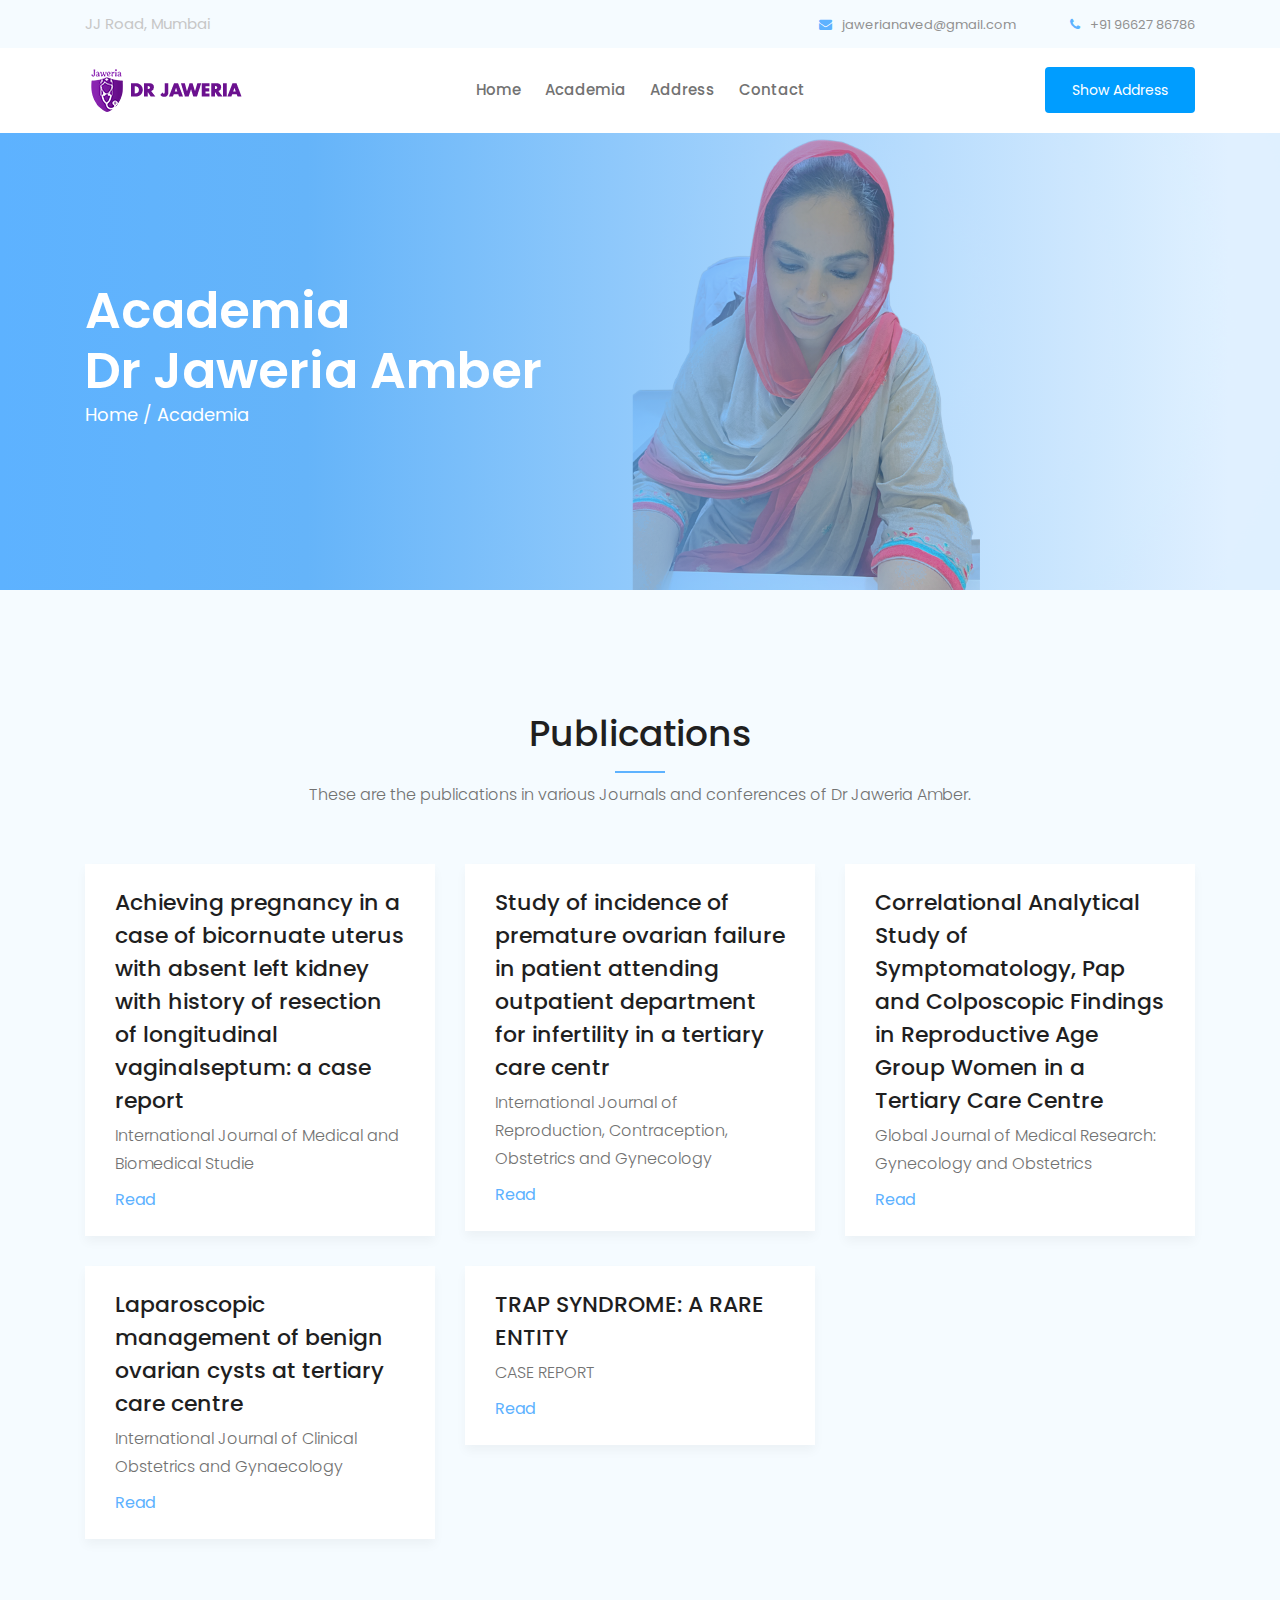
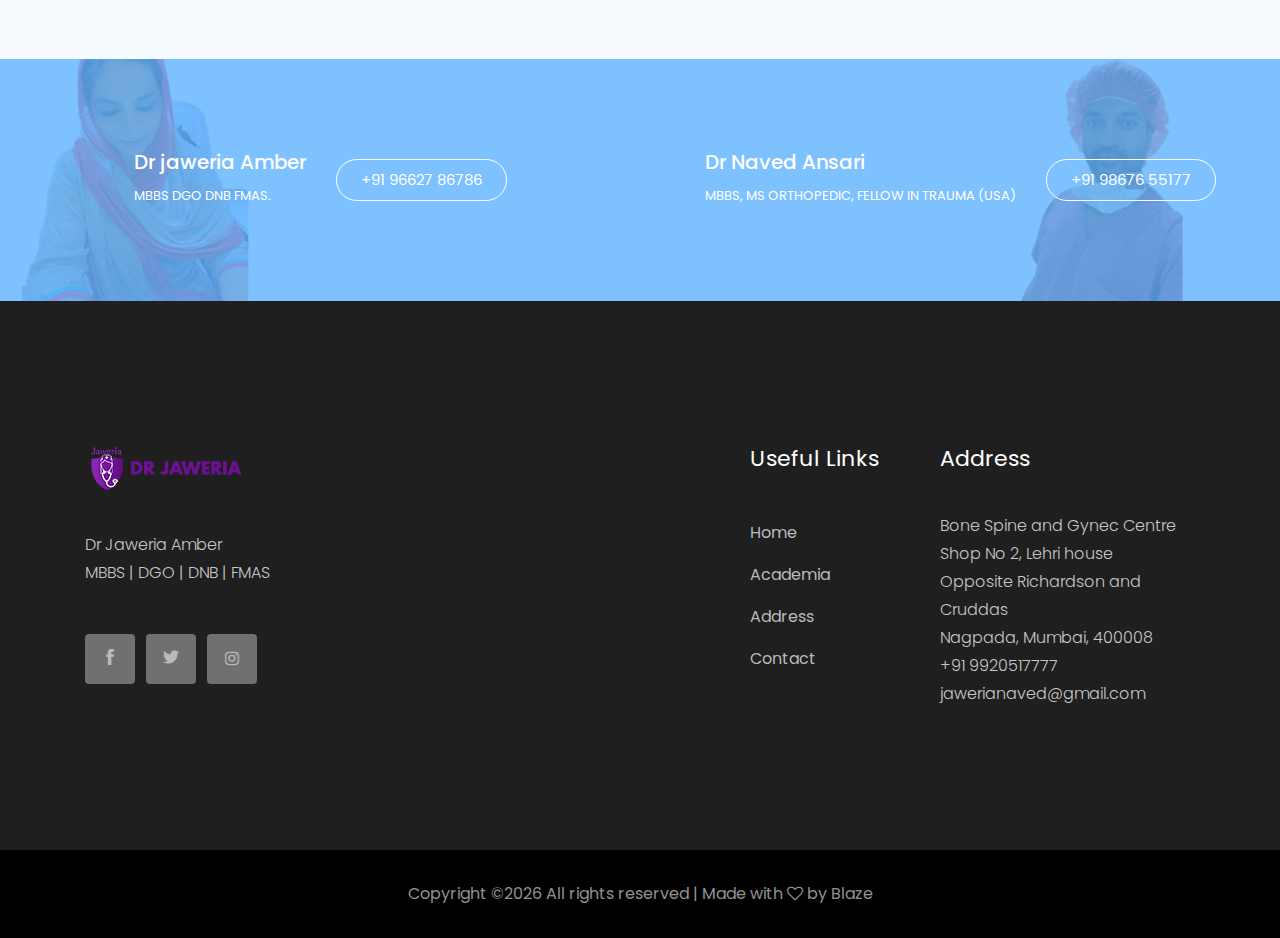
==== commit d23568fd: "publications add and address change" ====
--- a/academia.html
+++ b/academia.html
@@ -139,7 +139,7 @@
                                             <li><a class="active" href="#">Academia</a></li>
                                             <!-- <li><a class="servicesbutton" href="#">Services</a></li> -->
                                             
-                                            <li><a class="addressbutton" href="#">Addesss</a></li>
+                                            <li><a class="addressbutton" href="#">Address</a></li>
                                             <li><a href="#" class="contactusbutton" id="contactusbutton">Contact</a></li>
                                         </ul>
                                     </nav>
@@ -224,6 +224,26 @@
                             <h3><a href="#">Correlational Analytical Study of Symptomatology, Pap and Colposcopic Findings in Reproductive Age Group Women in a Tertiary Care Centre </a></h3>
                             <p>Global Journal of Medical Research: Gynecology and Obstetrics </p>
                             <a href="/assets/pdf/2-Correlational-Analytical-Study.pdf" target="_blank" class="learn_more">Read</a>
+                        </div>
+                    </div>
+                </div>
+                <div class="col-xl-4 col-md-6 col-lg-4">
+                    <div class="single_department">
+                        
+                        <div class="department_content">
+                            <h3><a href="#">Laparoscopic management of benign ovarian cysts at tertiary care centre </a></h3>
+                            <p>International Journal of Clinical Obstetrics and Gynaecology </p>
+                            <a href="/assets/pdf/4-3-44-118.pdf" target="_blank" class="learn_more">Read</a>
+                        </div>
+                    </div>
+                </div>
+                <div class="col-xl-4 col-md-6 col-lg-4">
+                    <div class="single_department">
+                        
+                        <div class="department_content">
+                            <h3><a href="#">TRAP SYNDROME: A RARE ENTITY </a></h3>
+                            <p>CASE REPORT </p>
+                            <a href="/assets/pdf/TRAP_SYNDROME_A_RARE_ENTITY.pdf" target="_blank" class="learn_more">Read</a>
                         </div>
                     </div>
                 </div>
@@ -341,8 +361,9 @@
                             </h3>
                             <p>
                                 Bone Spine and Gynec Centre <br>
-                                Shop No 2, JJ Road<br>
-                                Nagpada, Nagdevi, Mumbai, 400008 <br>
+                                Shop No 2, Lehri house <br>
+                                Opposite Richardson and Cruddas <br>
+                                Nagpada, Mumbai, 400008 <br>
                                 +91 9920517777 <br>
                                 jawerianaved@gmail.com
                             </p>
